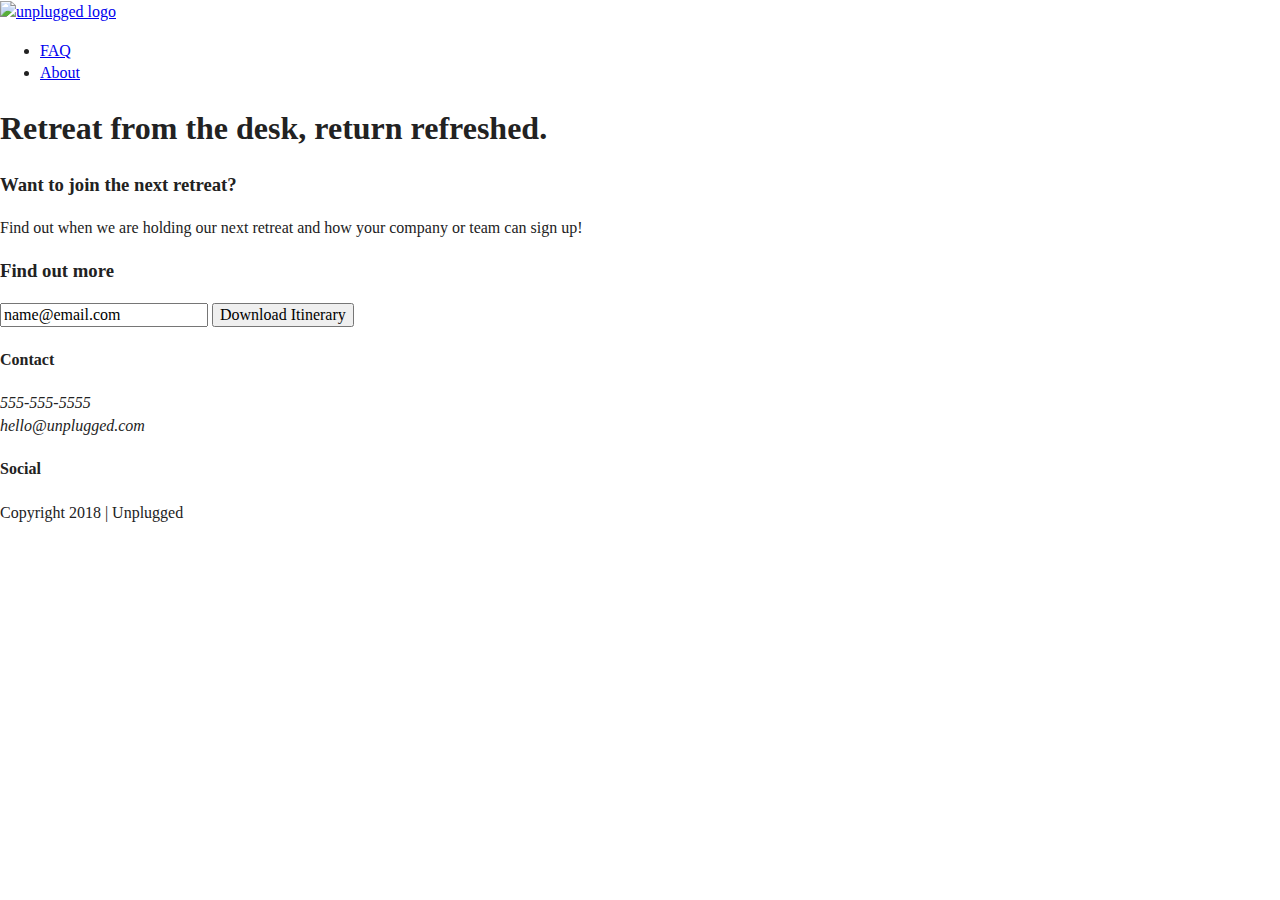
==== index.html @ 1da02d4a "Added html for header, footer, and main content areas" ====
<!doctype html>
<html class="no-js" lang="">

<head>
  <meta charset="utf-8">
  <title>Unplugged Retreat</title>
  <meta name="description" content="">
  <meta name="viewport" content="width=device-width, initial-scale=1">

  <meta property="og:title" content="">
  <meta property="og:type" content="">
  <meta property="og:url" content="">
  <meta property="og:image" content="">

  <link rel="manifest" href="site.webmanifest">
  <link rel="apple-touch-icon" href="icon.png">
  <!-- Place favicon.ico in the root directory -->

  <link rel="stylesheet" href="css/normalize.css">
  <link rel="stylesheet" href="css/main.css">

  <meta name="theme-color" content="#fafafa">
</head>

<body>

  <header>
    <div class="content-wrapper">
      <a href="#"><img src="assets/unpluggedlogo.png" alt="unplugged logo"></a>
      <div class="header-divider"></div>
      <nav>
        <ul>
          <li><a href="faq/index.html" target="_blank">FAQ</a></li>
          <li><a href="about/index.html" target="_blank">About</a></li>
        </ul>
      </nav>
    </div>
  </header>

  <main>

      <section class="hero-area">
        <div class="content-wrapper">
          <h1>Retreat from the desk, return refreshed.</h1>
        </div>
      </section>

      <aside>
        <div class="content-wrapper">
          <div class="form-description">
            <h3>Want to join the next retreat?</h3>
            <p>Find out when we are holding our next retreat and how your company or team can sign up!
            </p>
          </div>
          <div class="form">
            <h3>Find out more</h3>
            <input type="text" name="name" value="name@email.com">
            <input type="button" value="Download Itinerary">
          </div>
        </div> <!-- aside content wrapper ends -->
      </aside>

  </main>

  <footer>
    <div class="content-wrapper">
      <div class="footer-content">
        <div class"contact">
          <h4>Contact</h4>
          <address>
            <p>
              555-555-5555<br>
              hello@unplugged.com
            </p>
          </address>
        </div>
        <div class="social">
          <h4>Social</h4>
          <div class="social-icons">
            <p><a href="https://www.facebook.com/yoursite" target="_blank"></a></p>
            <p><a href="https://www.twitter.com/yoursite" target="_blank"></a></p>
            <p><a href="https://www.instagram/yoursite" target="_blank"></a></p>
          </div>
        </div>
      </div> <!-- footer content ends -->
    </div> <!-- footer content-wrapper ends -->

    <div class="copyright">
      <p>Copyright 2018 | Unplugged</p>
    </div>
  </footer>

  <script src="js/vendor/modernizr-3.11.2.min.js"></script>
  <script src="js/plugins.js"></script>
  <script src="js/main.js"></script>

  <!-- Google Analytics: change UA-XXXXX-Y to be your site's ID. -->
  <script>
    window.ga = function () { ga.q.push(arguments) }; ga.q = []; ga.l = +new Date;
    ga('create', 'UA-XXXXX-Y', 'auto'); ga('set', 'anonymizeIp', true); ga('set', 'transport', 'beacon'); ga('send', 'pageview')
  </script>
  <script src="https://www.google-analytics.com/analytics.js" async></script>
</body>

</html>
---- css/main.css ----
/*! HTML5 Boilerplate v8.0.0 | MIT License | https://html5boilerplate.com/ */

/* main.css 2.1.0 | MIT License | https://github.com/h5bp/main.css#readme */
/*
 * What follows is the result of much research on cross-browser styling.
 * Credit left inline and big thanks to Nicolas Gallagher, Jonathan Neal,
 * Kroc Camen, and the H5BP dev community and team.
 */

/* ==========================================================================
   Base styles: opinionated defaults
   ========================================================================== */

html {
  color: #222;
  font-size: 1em;
  line-height: 1.4;
}

/*
 * Remove text-shadow in selection highlight:
 * https://twitter.com/miketaylr/status/12228805301
 *
 * Vendor-prefixed and regular ::selection selectors cannot be combined:
 * https://stackoverflow.com/a/16982510/7133471
 *
 * Customize the background color to match your design.
 */

::-moz-selection {
  background: #b3d4fc;
  text-shadow: none;
}

::selection {
  background: #b3d4fc;
  text-shadow: none;
}

/*
 * A better looking default horizontal rule
 */

hr {
  display: block;
  height: 1px;
  border: 0;
  border-top: 1px solid #ccc;
  margin: 1em 0;
  padding: 0;
}

/*
 * Remove the gap between audio, canvas, iframes,
 * images, videos and the bottom of their containers:
 * https://github.com/h5bp/html5-boilerplate/issues/440
 */

audio,
canvas,
iframe,
img,
svg,
video {
  vertical-align: middle;
}

/*
 * Remove default fieldset styles.
 */

fieldset {
  border: 0;
  margin: 0;
  padding: 0;
}

/*
 * Allow only vertical resizing of textareas.
 */

textarea {
  resize: vertical;
}

/* ==========================================================================
   Author's custom styles
   ========================================================================== */

/* ==========================================================================
   Helper classes
   ========================================================================== */

/*
 * Hide visually and from screen readers
 */

.hidden,
[hidden] {
  display: none !important;
}

/*
 * Hide only visually, but have it available for screen readers:
 * https://snook.ca/archives/html_and_css/hiding-content-for-accessibility
 *
 * 1. For long content, line feeds are not interpreted as spaces and small width
 *    causes content to wrap 1 word per line:
 *    https://medium.com/@jessebeach/beware-smushed-off-screen-accessible-text-5952a4c2cbfe
 */

.sr-only {
  border: 0;
  clip: rect(0, 0, 0, 0);
  height: 1px;
  margin: -1px;
  overflow: hidden;
  padding: 0;
  position: absolute;
  white-space: nowrap;
  width: 1px;
  /* 1 */
}

/*
 * Extends the .sr-only class to allow the element
 * to be focusable when navigated to via the keyboard:
 * https://www.drupal.org/node/897638
 */

.sr-only.focusable:active,
.sr-only.focusable:focus {
  clip: auto;
  height: auto;
  margin: 0;
  overflow: visible;
  position: static;
  white-space: inherit;
  width: auto;
}

/*
 * Hide visually and from screen readers, but maintain layout
 */

.invisible {
  visibility: hidden;
}

/*
 * Clearfix: contain floats
 *
 * For modern browsers
 * 1. The space content is one way to avoid an Opera bug when the
 *    `contenteditable` attribute is included anywhere else in the document.
 *    Otherwise it causes space to appear at the top and bottom of elements
 *    that receive the `clearfix` class.
 * 2. The use of `table` rather than `block` is only necessary if using
 *    `:before` to contain the top-margins of child elements.
 */

.clearfix::before,
.clearfix::after {
  content: " ";
  display: table;
}

.clearfix::after {
  clear: both;
}

/* ==========================================================================
   EXAMPLE Media Queries for Responsive Design.
   These examples override the primary ('mobile first') styles.
   Modify as content requires.
   ========================================================================== */

@media only screen and (min-width: 35em) {
  /* Style adjustments for viewports that meet the condition */
}

@media print,
  (-webkit-min-device-pixel-ratio: 1.25),
  (min-resolution: 1.25dppx),
  (min-resolution: 120dpi) {
  /* Style adjustments for high resolution devices */
}

/* ==========================================================================
   Print styles.
   Inlined to avoid the additional HTTP request:
   https://www.phpied.com/delay-loading-your-print-css/
   ========================================================================== */

@media print {
  *,
  *::before,
  *::after {
    background: #fff !important;
    color: #000 !important;
    /* Black prints faster */
    box-shadow: none !important;
    text-shadow: none !important;
  }

  a,
  a:visited {
    text-decoration: underline;
  }

  a[href]::after {
    content: " (" attr(href) ")";
  }

  abbr[title]::after {
    content: " (" attr(title) ")";
  }

  /*
   * Don't show links that are fragment identifiers,
   * or use the `javascript:` pseudo protocol
   */
  a[href^="#"]::after,
  a[href^="javascript:"]::after {
    content: "";
  }

  pre {
    white-space: pre-wrap !important;
  }

  pre,
  blockquote {
    border: 1px solid #999;
    page-break-inside: avoid;
  }

  /*
   * Printing Tables:
   * https://web.archive.org/web/20180815150934/http://css-discuss.incutio.com/wiki/Printing_Tables
   */
  thead {
    display: table-header-group;
  }

  tr,
  img {
    page-break-inside: avoid;
  }

  p,
  h2,
  h3 {
    orphans: 3;
    widows: 3;
  }

  h2,
  h3 {
    page-break-after: avoid;
  }
}
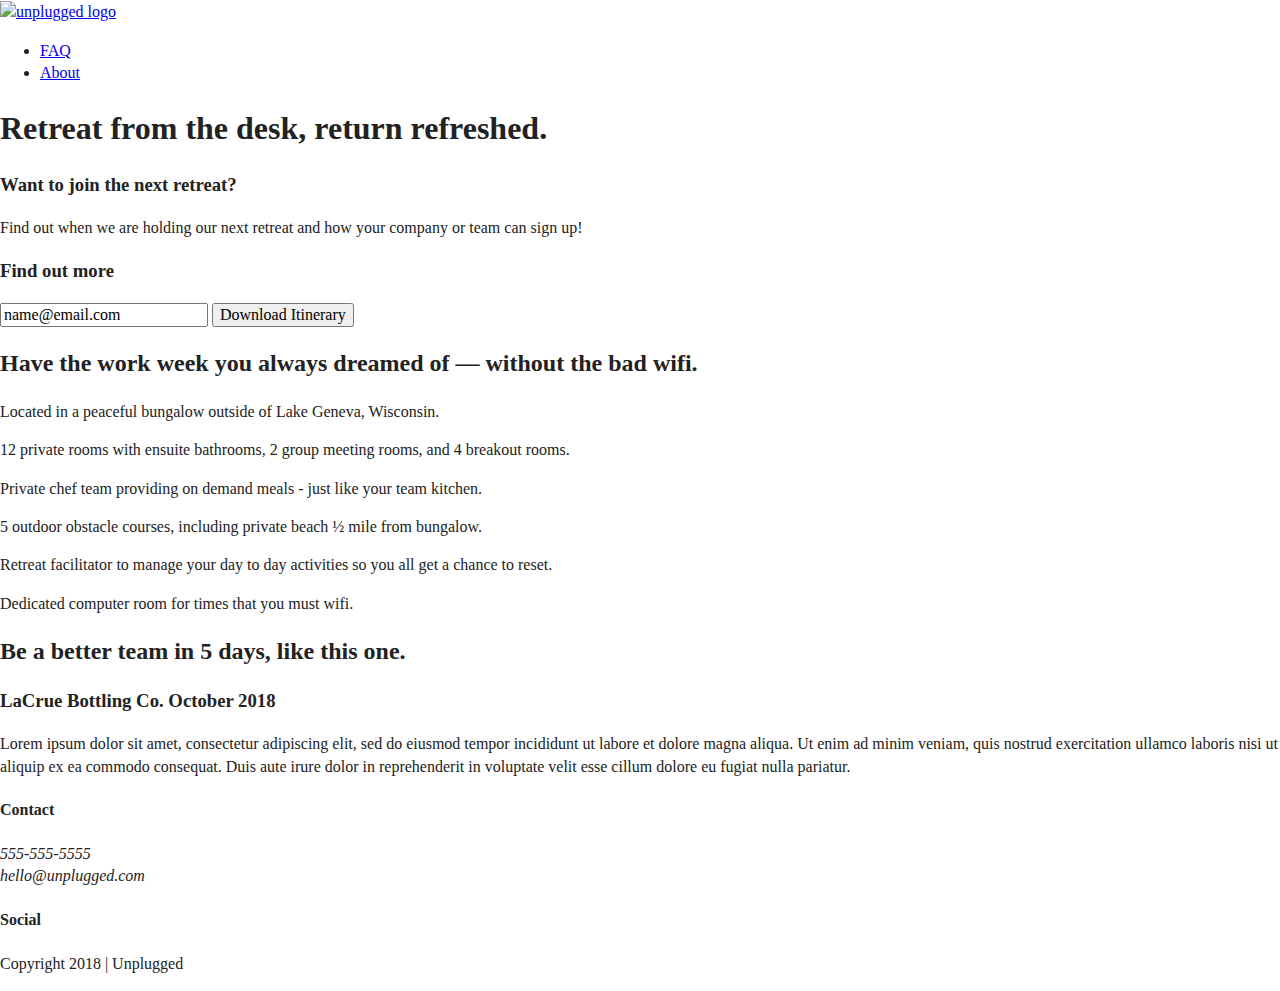
==== commit cc5097cd: "Added features and icons section, and reviews section" ====
--- a/index.html
+++ b/index.html
@@ -1,3 +1,4 @@
+<!-- HOMEPAGE -->
 <!doctype html>
 <html class="no-js" lang="">
 
@@ -60,6 +61,59 @@
         </div> <!-- aside content wrapper ends -->
       </aside>
 
+      <section class="features">
+        <div class="content-wrapper">
+          <h2>Have the work week you always dreamed of — without the bad wifi.</h2>
+          <div class"features-items">
+            <article>
+              <p class="campground-icon"></p>
+              <p class="campground-item-description">Located in a peaceful bungalow outside of Lake Geneva, Wisconsin. </p>
+            </article>
+
+            <article>
+              <p class="bed-icon"></p>
+              <p class="bed-item-description">12 private rooms with ensuite bathrooms, 2 group meeting rooms, and 4 breakout rooms.</p>
+            </article>
+
+            <article>
+              <p class="utensils-icon"></p>
+              <p class="utensils-item-description">Private chef team providing on demand meals - just like your team kitchen.</p>
+            </article>
+
+            <article>
+              <p class="shoe-prints-icon"></p>
+              <p class="shoe-prints-item-description">5 outdoor obstacle courses, including private beach ½ mile from bungalow.</p>
+            </article>
+
+            <article>
+              <p class="smile-icon"></p>
+              <p class="smile-item-description">Retreat facilitator to manage your day to day activities so you all get a chance to reset.</p>
+            </article>
+
+            <article>
+              <p class="wifi-icon"></p>
+              <p class="wifi-item-description">Dedicated computer room for times that you must wifi.</p>
+            </article>
+          </div>
+        </div>
+      </section>
+
+      <section class="reviews">
+        <div class="content-wrapper">
+          <h2>Be a better team in 5 days, like this one.</h2>
+          <article>
+            <div>
+              <h3>LaCrue Bottling Co. October 2018</h3>
+              <p>
+              Lorem ipsum dolor sit amet, consectetur adipiscing elit, sed do eiusmod tempor incididunt ut labore et
+              dolore magna aliqua. Ut enim ad minim veniam, quis nostrud exercitation ullamco laboris nisi ut aliquip
+              ex ea commodo consequat. Duis aute irure dolor in reprehenderit in voluptate velit esse cillum dolore eu
+              fugiat nulla pariatur.
+              </p>
+            </div>
+          </article>
+        </div>
+      </section>
   </main>
 
   <footer>
@@ -69,7 +123,8 @@
           <h4>Contact</h4>
           <address>
             <p>
-              555-555-5555<br>
+              555-555-5555
+              <br>
               hello@unplugged.com
             </p>
           </address>
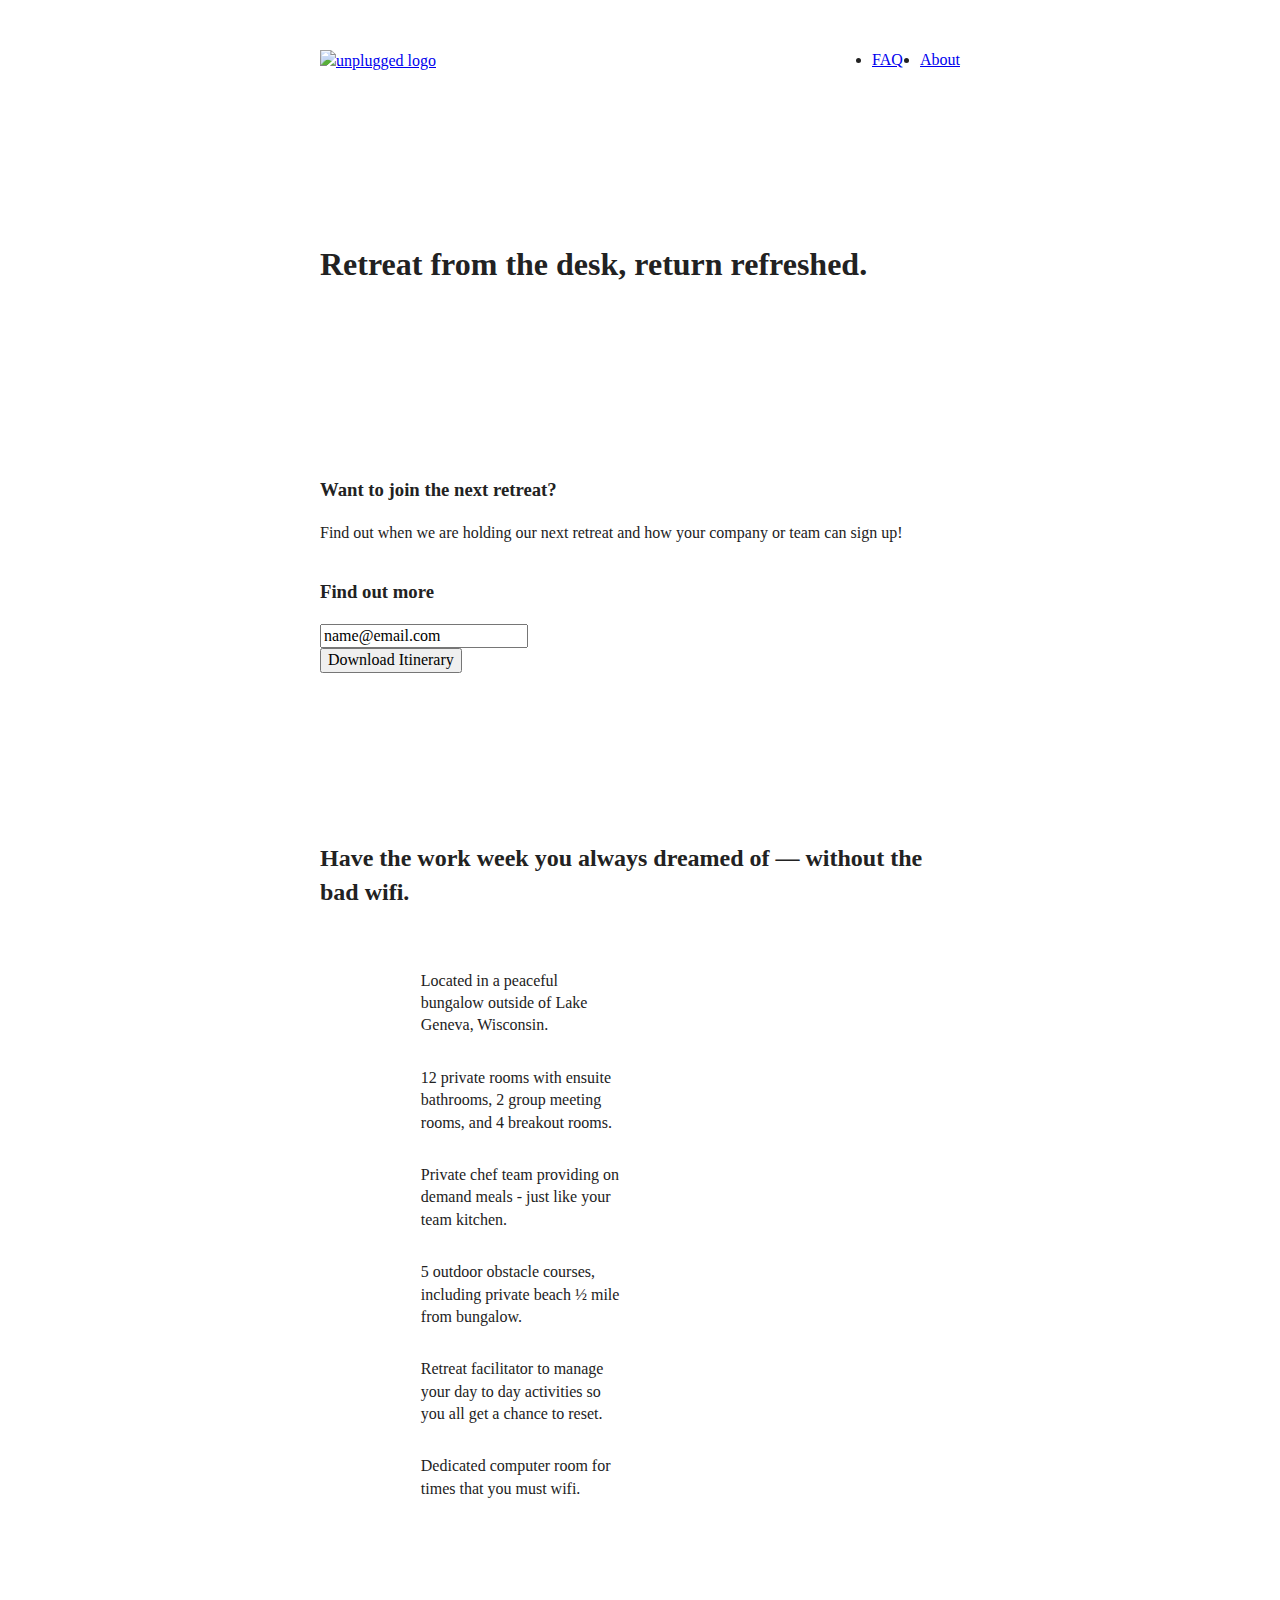
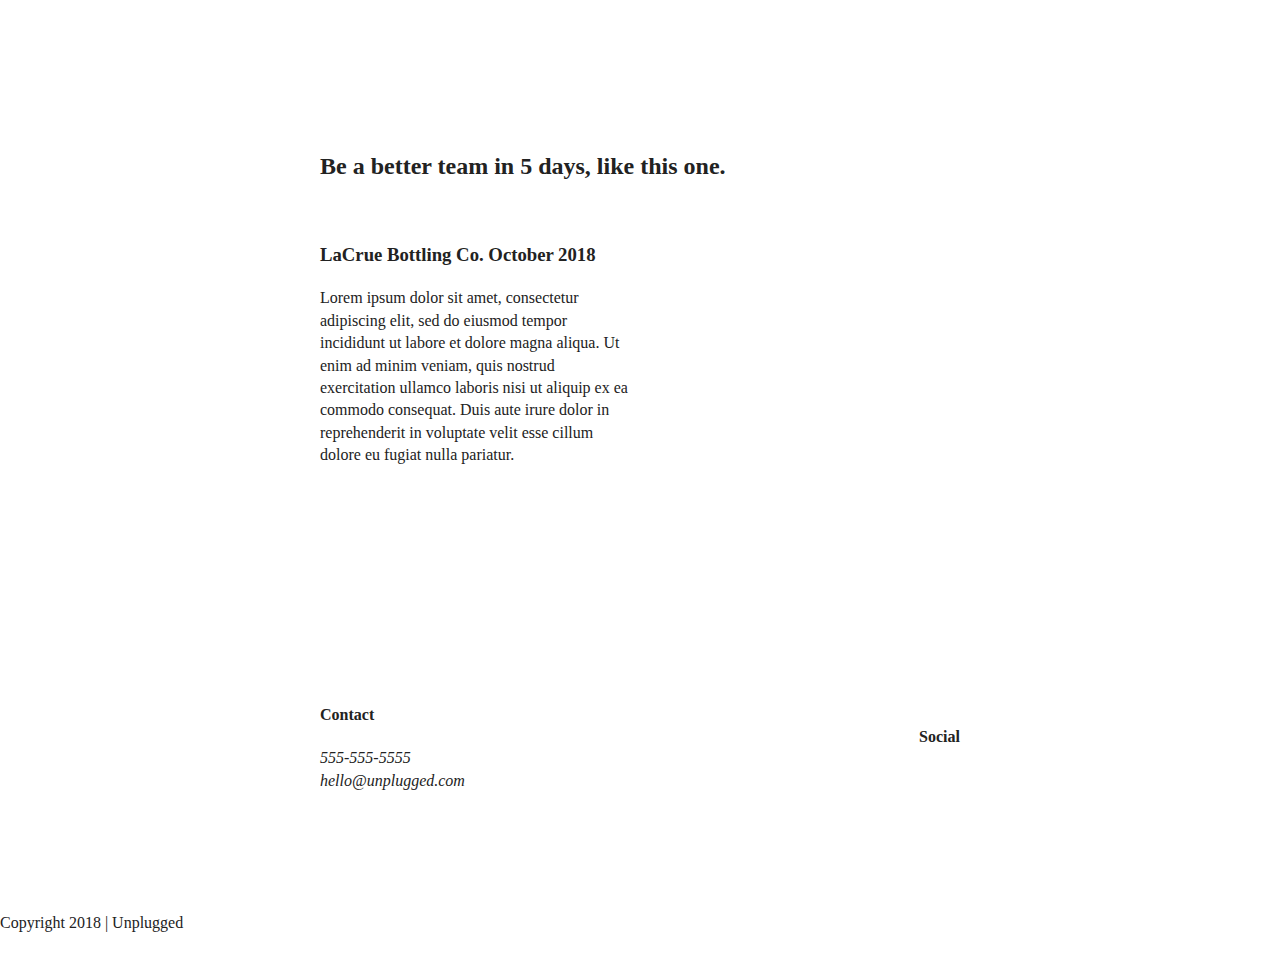
==== commit 6e26119f: "Changed features section article p to uniform class. Added breakpoint code for tablets" ====
--- a/index.html
+++ b/index.html
@@ -66,33 +66,33 @@
           <h2>Have the work week you always dreamed of — without the bad wifi.</h2>
           <div class"features-items">
             <article>
-              <p class="campground-icon"></p>
-              <p class="campground-item-description">Located in a peaceful bungalow outside of Lake Geneva, Wisconsin. </p>
+              <p class="fontawesome-icon"></p>
+              <p class="features-item-description">Located in a peaceful bungalow outside of Lake Geneva, Wisconsin. </p>
             </article>
 
             <article>
-              <p class="bed-icon"></p>
-              <p class="bed-item-description">12 private rooms with ensuite bathrooms, 2 group meeting rooms, and 4 breakout rooms.</p>
+              <p class="fontawesome-icon"></p>
+              <p class="features-item-description">12 private rooms with ensuite bathrooms, 2 group meeting rooms, and 4 breakout rooms.</p>
             </article>
 
             <article>
-              <p class="utensils-icon"></p>
-              <p class="utensils-item-description">Private chef team providing on demand meals - just like your team kitchen.</p>
+              <p class="fontawesome-icon"></p>
+              <p class="features-item-description">Private chef team providing on demand meals - just like your team kitchen.</p>
             </article>
 
             <article>
-              <p class="shoe-prints-icon"></p>
-              <p class="shoe-prints-item-description">5 outdoor obstacle courses, including private beach ½ mile from bungalow.</p>
+              <p class="fontawesome-icon"></p>
+              <p class="features-item-description">5 outdoor obstacle courses, including private beach ½ mile from bungalow.</p>
             </article>
 
             <article>
-              <p class="smile-icon"></p>
-              <p class="smile-item-description">Retreat facilitator to manage your day to day activities so you all get a chance to reset.</p>
+              <p class="fontawesome-icon"></p>
+              <p class="features-item-description">Retreat facilitator to manage your day to day activities so you all get a chance to reset.</p>
             </article>
 
             <article>
-              <p class="wifi-icon"></p>
-              <p class="wifi-item-description">Dedicated computer room for times that you must wifi.</p>
+              <p class="fontawesome-icon"></p>
+              <p class="features-item-description">Dedicated computer room for times that you must wifi.</p>
             </article>
           </div>
         </div>
--- a/css/main.css
+++ b/css/main.css
@@ -86,6 +86,185 @@
 /* ==========================================================================
    Author's custom styles
    ========================================================================== */
+
+.content-wrapper {
+  width: 90%;
+  margin: 50px 0;
+}
+
+/*---------- BASE HEADER - FOOTER STYLES ----------*/
+
+header,
+footer {
+  display: flex;
+  justify-content: center;
+  align-items: center;
+  flex-flow: row wrap;
+}
+
+header {
+  padding: 15px 0;
+}
+
+header .content-wrapper {
+  display: flex;
+  justify-content: center;
+  align-items: center;
+  flex-flow: row wrap;
+  margin: 0;
+}
+
+header nav {
+  display: flex;
+  justify-content: space-around;
+  align-items: center;
+  flex-flow: row wrap;
+  width: 60%;
+}
+
+header nav ul {
+  display: flex;
+  justify-content: space-around;
+  width: 100%;
+}
+
+footer {
+  flex-direction: column;
+}
+
+footer p {
+  margin: 0;
+}
+
+footer .content-wrapper {
+  width: 55%;
+  margin: 50px 0;
+}
+
+footer .contact {
+  margin-bottom: 50px;
+}
+
+footer .social-icons {
+  display: flex;
+  justify-content: space-around;
+  align-items: center;
+}
+
+footer .social-icons p {
+  display: flex;
+  justify-content: center;
+  align-items: center;
+}
+
+footer .copyright {
+  margin: 20px 0;
+}
+
+/*---------- MOBILE STYLES - HOMEPAGE ----------*/
+
+/* Hero Area */
+.hero-area {
+  display: flex;
+  justify-content: center;
+  flex-flow: row wrap;
+}
+
+/* Aside */
+aside {
+  display: flex;
+  justify-content: center;
+  align-items: center;
+  flex-flow: row wrap;
+}
+
+/* Features */
+.features {
+  display: flex;
+  justify-content: center;
+  flex-flow: row wrap;
+}
+
+.features h2 {
+  margin-bottom: 60px;
+}
+
+.features article {
+  width: 63%;
+  margin: 30px 0;
+}
+
+.features .feature-items {
+  display: flex;
+  justify-content: center;
+  align-items: center;
+  flex-flow: row wrap;
+}
+
+.features p {
+  margin: 0;
+}
+
+/* Reviews */
+.reviews {
+  display: flex;
+  justify-content: center;
+  flex-flow: row wrap;
+}
+
+.reviews h2 {
+  margin-bottom: 40px;
+}
+
+.reviews h3 {
+  width: 55%
+  margin: 20px 0;
+}
+
+/*---------- MOBILE STYLES - ABOUT PAGE ----------*/
+
+.mission {
+  display: flex;
+  justify-content: center;
+  align-items: center;
+  flex-flow: row wrap;
+}
+
+.contact-section {
+  display: flex;
+  justify-content: center;
+  align-items: center;
+  flex-flow: row wrap;
+}
+
+.contact-content p {
+  margin: 0;
+}
+
+/*---------- MOBILE STYLES - FAQ PAGE ----------*/
+
+.faq {
+  display: flex;
+  justify-content: center;
+  align-items: center;
+  flex-flow: row wrap;
+}
+
+.faq .content-wrapper {
+  margin: 50px 0 0 0;
+  display: flex;
+  justify-content: center;
+  align-items: center;
+  flex-flow: row wrap;
+}
+
+.faq h2 {
+  margin-bottom: 40px;
+}
+
+.faq-content {
+  margin-bottom: 50px;
+}
 
 /* ==========================================================================
    Helper classes
@@ -175,15 +354,141 @@
    Modify as content requires.
    ========================================================================== */
 
-@media only screen and (min-width: 35em) {
-  /* Style adjustments for viewports that meet the condition */
-}
-
-@media print,
-  (-webkit-min-device-pixel-ratio: 1.25),
-  (min-resolution: 1.25dppx),
-  (min-resolution: 120dpi) {
-  /* Style adjustments for high resolution devices */
+@media only screen and (min-width: 768px) {
+  /*Tablet styles here*/
+
+  /* General Styles */
+  .content-wrapper {
+    max-width: 640px;
+    margin: 100px 0;
+  }
+
+  /* Header */
+  header {
+    justify-content: space-around;
+    padding: 33px 0;
+  }
+
+  header .content-wrapper {
+    width: 100%;
+    justify-content: space-between;
+  }
+
+  header nav {
+    width: 20%;
+  }
+
+  header nav ul {
+    justify-content: space-between;
+  }
+
+  .header-divider {
+    display: none;
+  }
+
+  /* Hero Area */
+
+  /* Aside */
+  aside .content-wrapper {
+    margin: 50px 0;
+    display: flex;
+    justify-content: space-between;
+    flex-flow: row wrap;
+  }
+
+  aside .content-wrapper .form-desctription,
+  aside .content-wrapper .form {
+    width: 40%;
+    margin: 0;
+  }
+
+  /* Features */
+  .features article {
+    display: flex;
+    justify-content: center;
+    align-items: center;
+    flex-flow: column wrap;
+    flex-basis: 50%;
+  }
+
+  .features .features-item-description {
+    width: 50%;
+  }
+
+  /* Reviews */
+  .reviews article {
+    display: flex;
+    justify-content: space-between;
+  }
+
+  .reviews article div {
+    width: 49%;
+  }
+
+  /* Footer */
+  footer .content-wrapper{
+    width: 65%;
+    margin: 100px 0;
+  }
+
+  .footer-content {
+    display: flex;
+    justify-content: space-between;
+    align-items: center;
+  }
+
+  footer .contact {
+    margin-bottom: 0;
+  }
+
+  footer .copyright {
+    width: 100%;
+  }
+
+  /*====================================================
+  About Page
+  ====================================================*/
+
+  .mission-content {
+    display: flex;
+    justify-content: space-between;
+    align-items: center;
+    padding-top: 20px;
+  }
+
+  .mission-content p {
+    width: 45%;
+  }
+
+  .contact-section .content-wrapper h2 {
+    width: 80%;
+  }
+
+  .contact-content {
+    display: flex;
+    justify-content: space-between;
+    align-items: flex-start;
+  }
+
+  /*===================================================
+  FAQ Page
+  ===================================================*/
+
+  .faq .content-wrapper {
+    justify-content: space-between;
+  }
+
+  .faq-content {
+    flex-basis: 45%;
+  }
+
+  .faq h2 {
+    width: 100%;
+  }
+}
+
+@media only screen and (min-width: 1200px) {
+  /*Desktop styles here*/
 }
 
 /* ==========================================================================
@@ -260,4 +565,3 @@
     page-break-after: avoid;
   }
 }
-
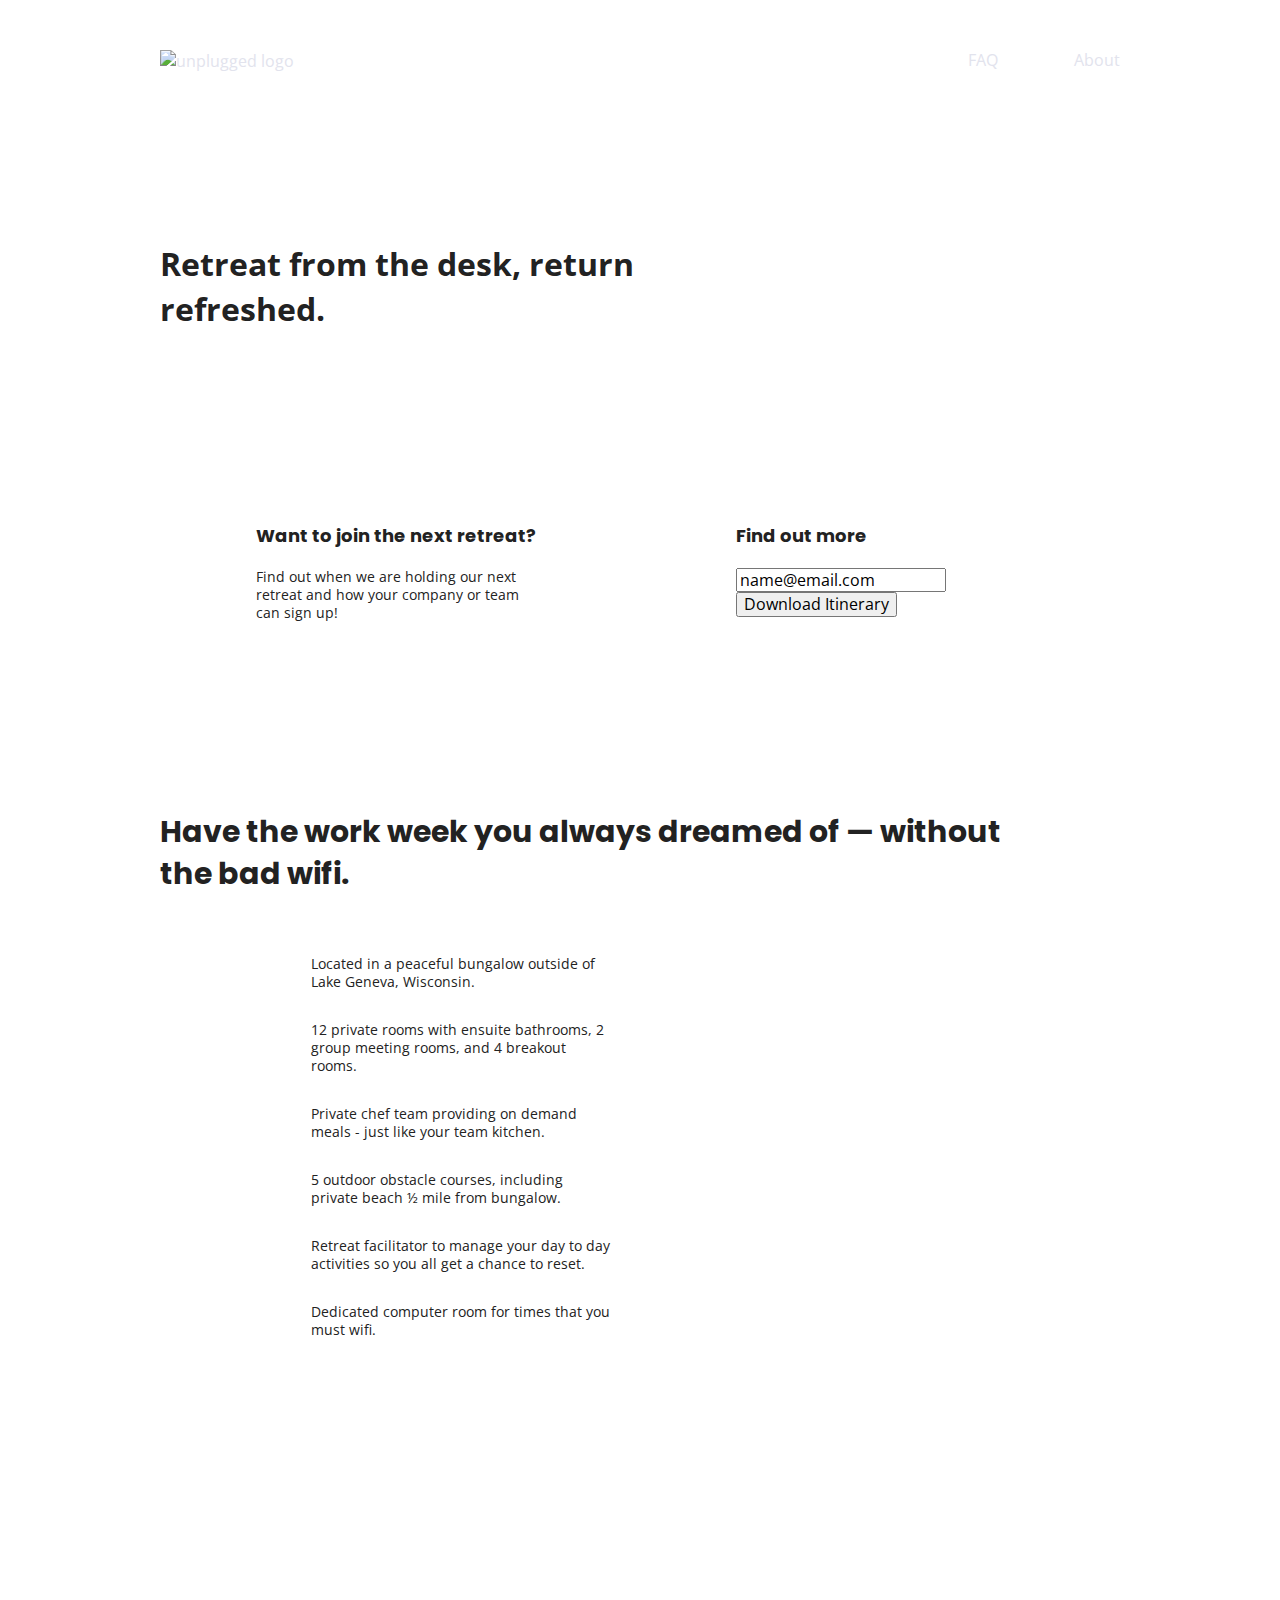
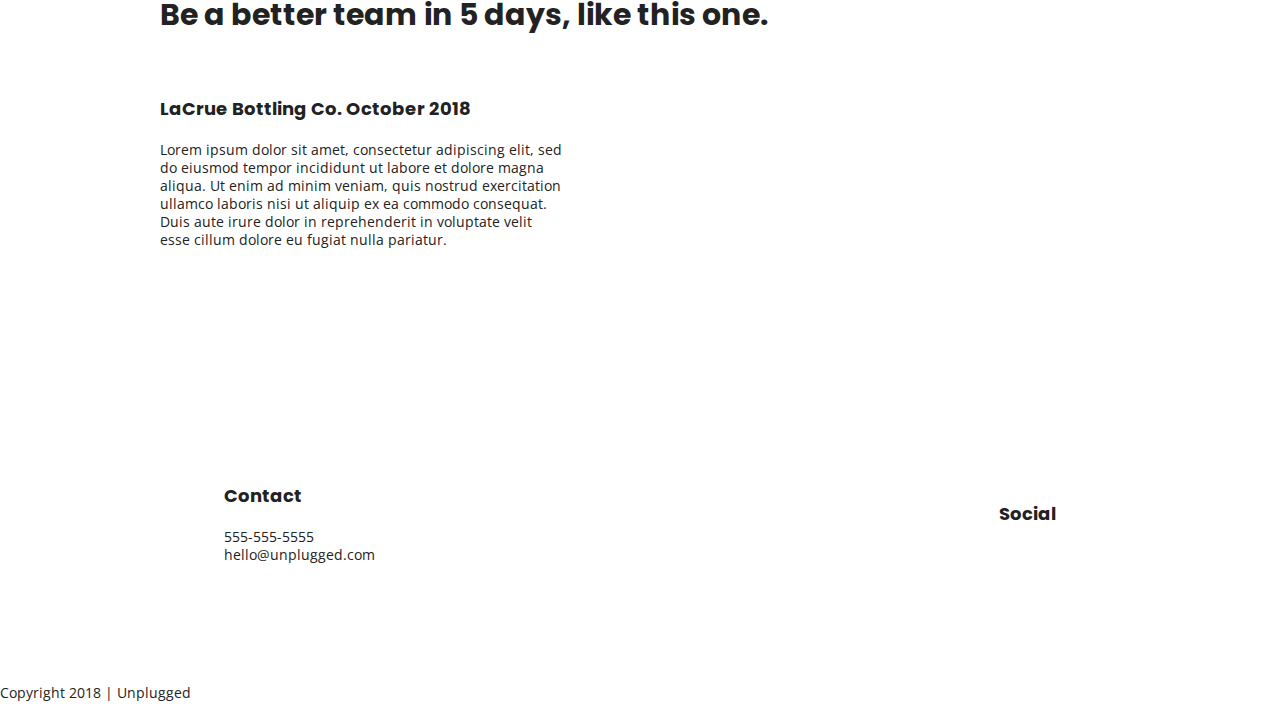
==== commit baec7130: "Added text styles" ====
--- a/index.html
+++ b/index.html
@@ -19,6 +19,9 @@
 
   <link rel="stylesheet" href="css/normalize.css">
   <link rel="stylesheet" href="css/main.css">
+
+<!-- Google Fonts -->
+<link href="https://fonts.googleapis.com/css?family=Open+Sans:400,700|Poppins:500,700" rel="stylesheet">
 
   <meta name="theme-color" content="#fafafa">
 </head>
--- a/css/main.css
+++ b/css/main.css
@@ -86,6 +86,57 @@
 /* ==========================================================================
    Author's custom styles
    ========================================================================== */
+
+/*General Styles*/
+
+html {
+  font-size: 16px;
+}
+
+body {
+  font-family: 'Open Sans', sans-serif;
+  font-size: 1em;
+  text-align: left;
+}
+
+ul,
+ol {
+  list-style-type: none;
+}
+
+a {
+  color: #e2e3ed;
+  text-decoration: none;
+}
+
+h2 {
+  font-family: 'Poppins', sans-serif;
+  font-size: 1.875em;
+}
+
+h3,
+h4 {
+  font-family: 'Poppins', sans-serif;
+  font-size: 1.125em;
+  margin: 20px 0;
+}
+
+p {
+  font-size: .875em;
+  line-height: 1.285;
+}
+
+img {
+
+}
+
+figure {
+
+}
+
+address {
+  font-style: normal;
+}
 
 .content-wrapper {
   width: 90%;
@@ -489,6 +540,56 @@
 
 @media only screen and (min-width: 1200px) {
   /*Desktop styles here*/
+
+  .content-wrapper {
+    max-width: 960px;
+  }
+
+  /*Hero*/
+  .hero-area h1 {
+    width: 60%;
+  }
+
+  /*Aside*/
+  aside .content-wrapper {
+    justify-content: space-around;
+  }
+
+  aside .content-wrapper .form-description,
+  aside .content-wrapper .form {
+    width: 30%;
+  }
+
+  /*Features*/
+  .features h2 {
+    width: 90%;
+  }
+
+  .features article {
+    flex-basis: 33%;
+  }
+
+  /*Reviews*/
+  .reviews article div {
+    width: 42%;
+  }
+
+  /*=========================================
+  About Page
+  ==========================================*/
+
+  .mission h2,
+  .contact-section .content-wrapper h2 {
+    width: 95%;
+  }
+
+  /*==========================================
+  FAQ Page
+  ==========================================*/
+
+  .faq h2 {
+    width: 100%;
+  }
 }
 
 /* ==========================================================================
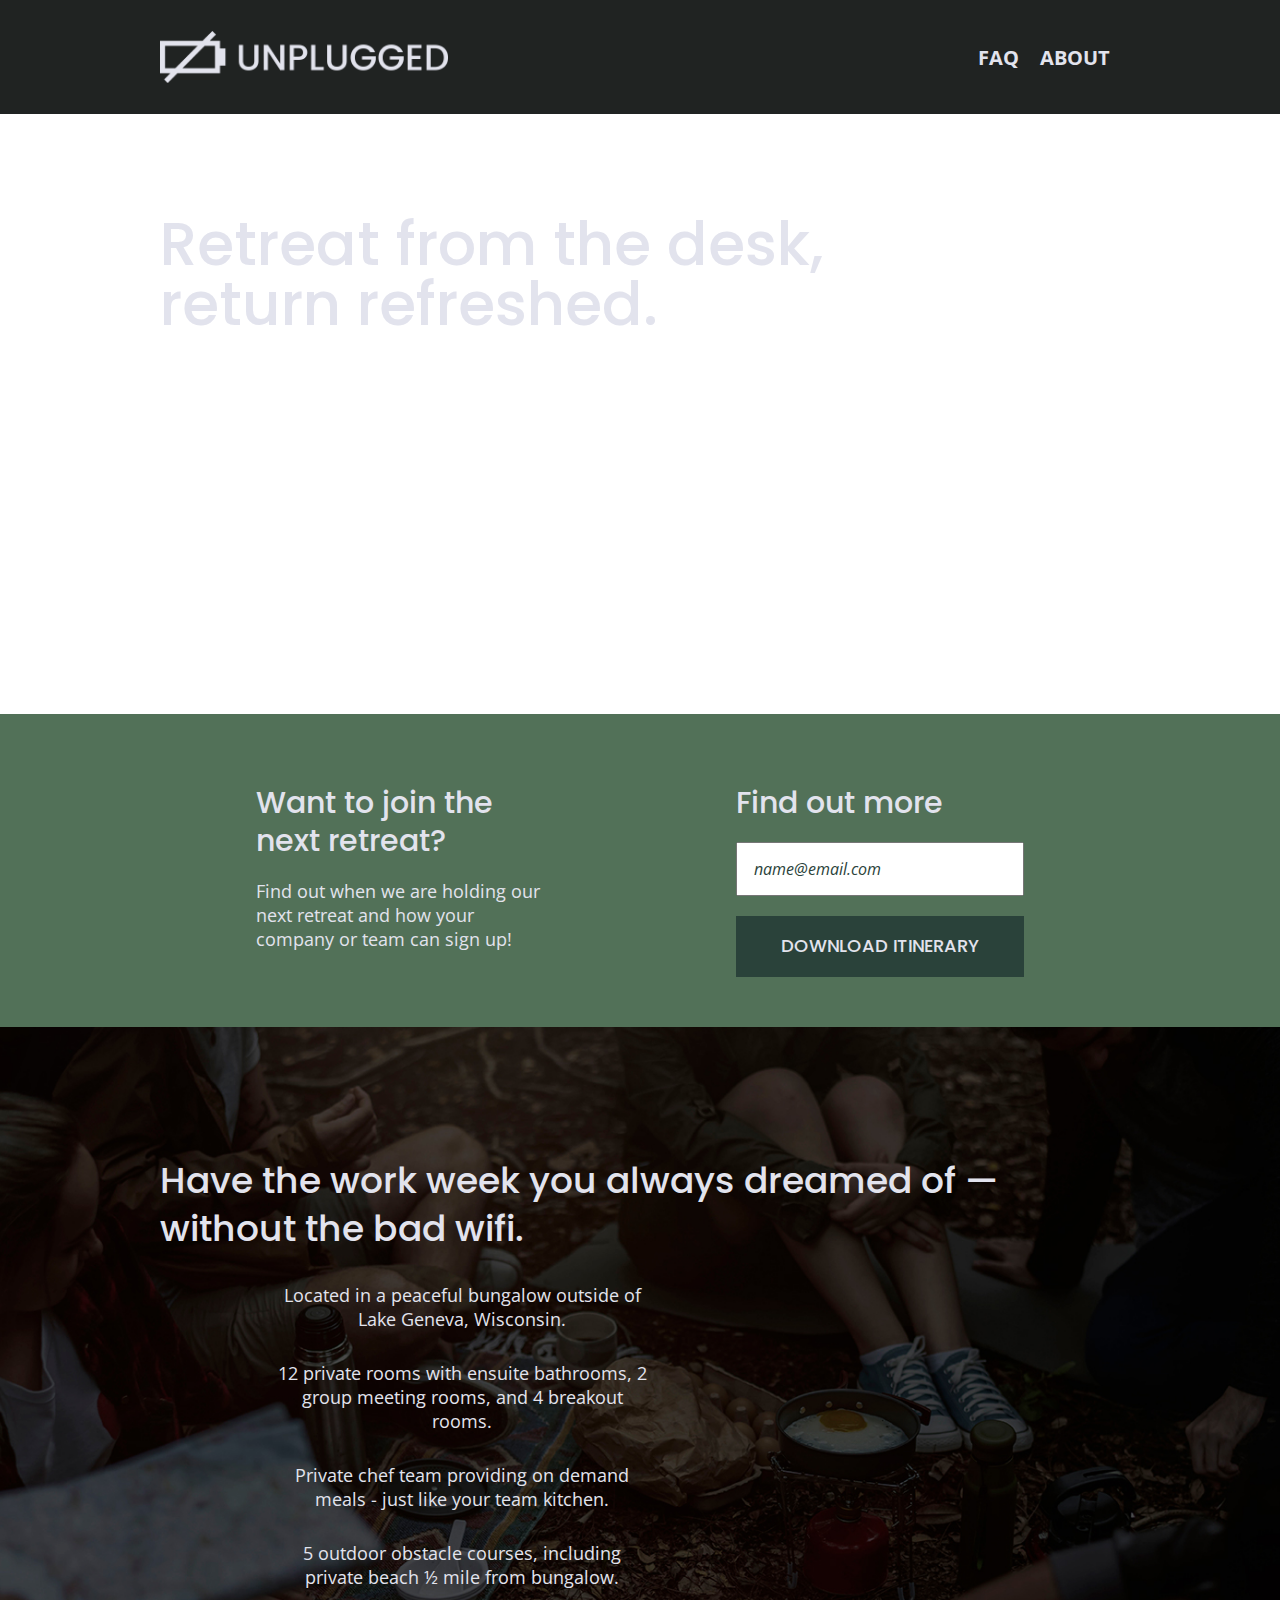
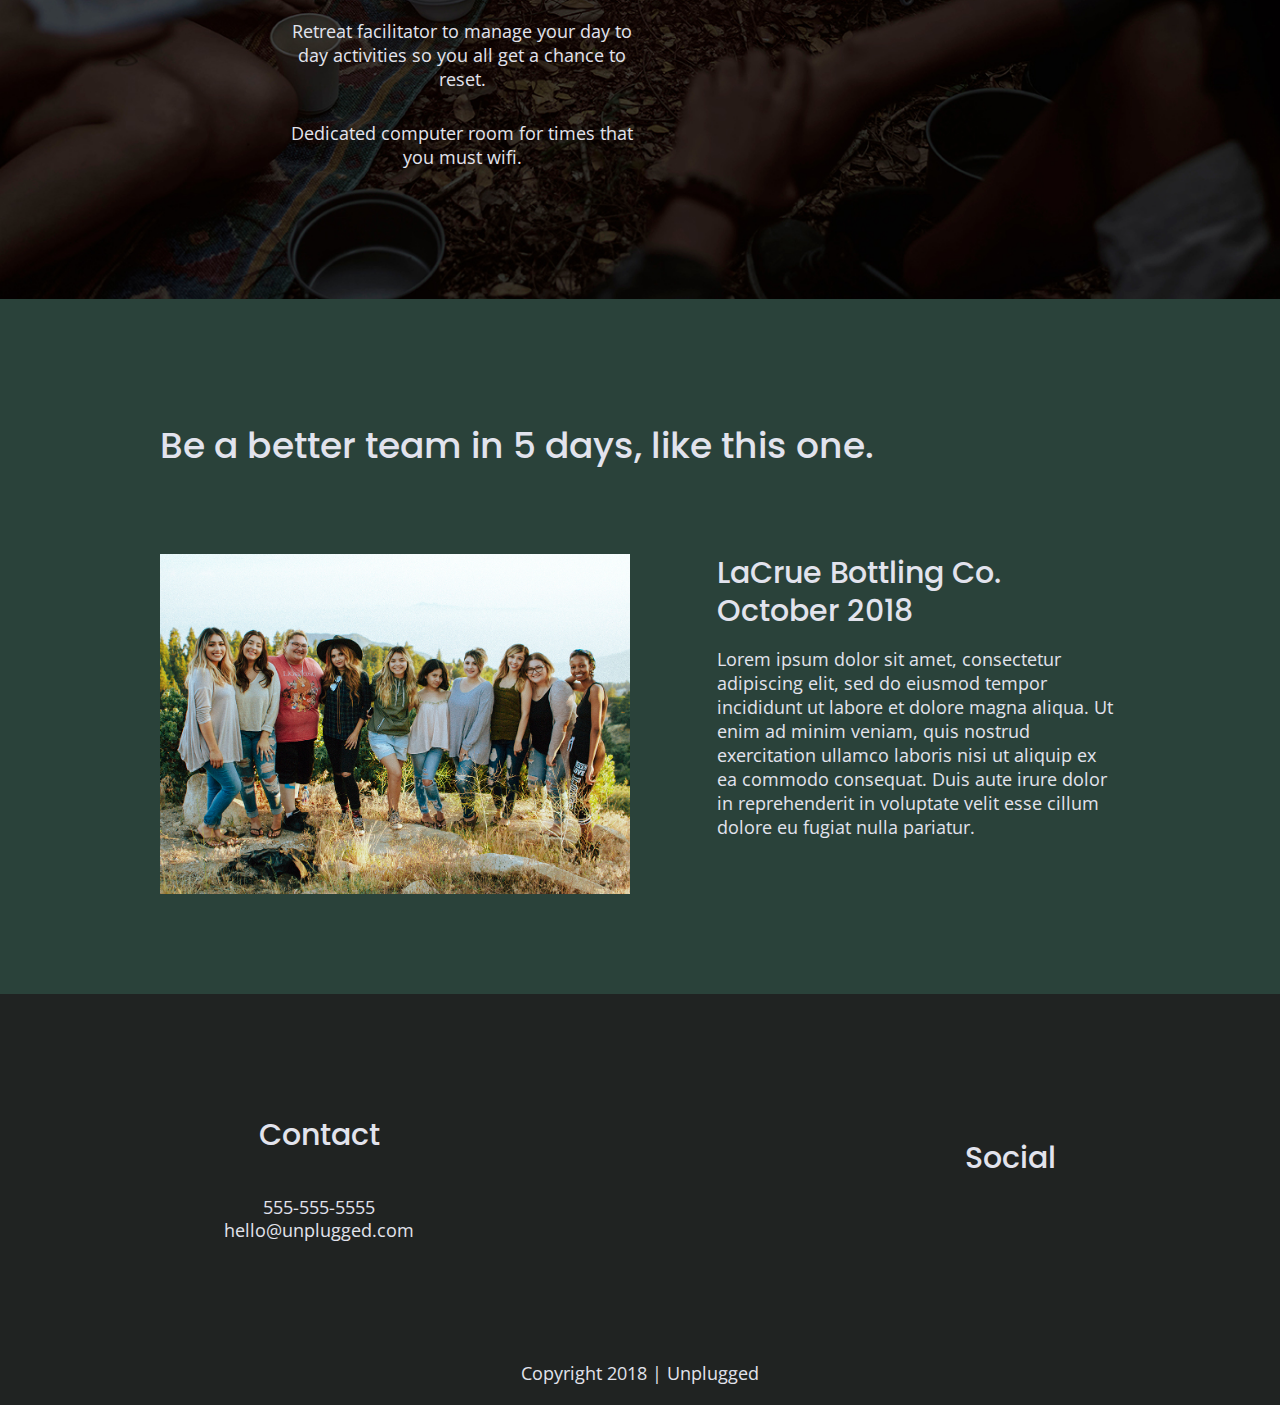
==== commit 17a21068: "Added code and images to make images responsive" ====
--- a/index.html
+++ b/index.html
@@ -20,8 +20,8 @@
   <link rel="stylesheet" href="css/normalize.css">
   <link rel="stylesheet" href="css/main.css">
 
-<!-- Google Fonts -->
-<link href="https://fonts.googleapis.com/css?family=Open+Sans:400,700|Poppins:500,700" rel="stylesheet">
+  <!-- Google Fonts -->
+  <link href="https://fonts.googleapis.com/css?family=Open+Sans:400,700|Poppins:500,700" rel="stylesheet">
 
   <meta name="theme-color" content="#fafafa">
 </head>
@@ -30,7 +30,11 @@
 
   <header>
     <div class="content-wrapper">
-      <a href="#"><img src="assets/unpluggedlogo.png" alt="unplugged logo"></a>
+      <figure>
+        <a href="#">
+          <img src="img/unplugged-logo.png" alt="unplugged logo">
+        </a>
+      </figure>
       <div class="header-divider"></div>
       <nav>
         <ul>
@@ -105,6 +109,9 @@
         <div class="content-wrapper">
           <h2>Be a better team in 5 days, like this one.</h2>
           <article>
+            <figure>
+              <img src="img/unplugged-happy-team.jpg" alt="Group of happy team on retreat">
+            </figure>
             <div>
               <h3>LaCrue Bottling Co. October 2018</h3>
               <p>
--- a/css/main.css
+++ b/css/main.css
@@ -97,6 +97,7 @@
   font-family: 'Open Sans', sans-serif;
   font-size: 1em;
   text-align: left;
+  color: #e2e3ed;
 }
 
 ul,
@@ -112,12 +113,14 @@
 h2 {
   font-family: 'Poppins', sans-serif;
   font-size: 1.875em;
+  font-weight: 500;
 }
 
 h3,
 h4 {
   font-family: 'Poppins', sans-serif;
   font-size: 1.125em;
+  font-weight: 500;
   margin: 20px 0;
 }
 
@@ -127,11 +130,11 @@
 }
 
 img {
-
+  width: 100%;
 }
 
 figure {
-
+  margin: 0;
 }
 
 address {
@@ -151,6 +154,7 @@
   justify-content: center;
   align-items: center;
   flex-flow: row wrap;
+  background-color: #202322;
 }
 
 header {
@@ -165,12 +169,30 @@
   margin: 0;
 }
 
+header figure {
+  width: 60%;
+  display: flex;
+  justify-content: center;
+  align-items: center;
+  flex-flow: row wrap;
+}
+
+.header-divider {
+  background: #3a3a3a;
+  height: 1px;
+  width: 100%;
+  margin: 10px 0 20px 0;
+}
+
 header nav {
   display: flex;
   justify-content: space-around;
   align-items: center;
   flex-flow: row wrap;
   width: 60%;
+  font-size: 1.125em;
+  font-weight: 700;
+  text-transform: uppercase;
 }
 
 header nav ul {
@@ -179,8 +201,13 @@
   width: 100%;
 }
 
+header nav ul li {
+  font-size: 1.125em;
+}
+
 footer {
   flex-direction: column;
+  text-align: center;
 }
 
 footer p {
@@ -219,6 +246,16 @@
   display: flex;
   justify-content: center;
   flex-flow: row wrap;
+  background: url(../img/unplugged-retreat.jpg);
+  background-size: cover;
+  background-position: center;
+}
+
+.hero-area h1 {
+  font-size: 2.25em;
+  font-family: 'Poppins', Helvetica, Arial, sans-serif;
+  font-weight: 500;
+  line-height: 1.2;
 }
 
 /* Aside */
@@ -227,6 +264,33 @@
   justify-content: center;
   align-items: center;
   flex-flow: row wrap;
+  background-color: #527158;
+}
+
+aside .form{
+  margin-top: 30px;
+}
+
+input[type=text] {
+  box-sizing: border-box;
+  width: 100%;
+  color: #2a423a;
+  font-style: italic;
+  padding: 1em;
+}
+
+input[type=button] {
+  width: 100%;
+  padding: 20px 0;
+  margin-top: 20px;
+  background-color: #2a423a;
+  font-family: 'Poppins', Helvetica, Arial, sans-serif;
+  font-weight: 500;
+  font-size: 1.125em;
+  color: #e2e3ed;
+  border: none;
+  text-align: center;
+  text-transform: uppercase;
 }
 
 /* Features */
@@ -234,6 +298,9 @@
   display: flex;
   justify-content: center;
   flex-flow: row wrap;
+  background: url('../img/unplugged-retreat-features.jpg');
+  background-size: cover;
+  background-position: center;
 }
 
 .features h2 {
@@ -245,7 +312,7 @@
   margin: 30px 0;
 }
 
-.features .feature-items {
+.features .features-items {
   display: flex;
   justify-content: center;
   align-items: center;
@@ -254,6 +321,7 @@
 
 .features p {
   margin: 0;
+  text-align: center;
 }
 
 /* Reviews */
@@ -261,10 +329,12 @@
   display: flex;
   justify-content: center;
   flex-flow: row wrap;
+  background-color: #2a423a;
 }
 
 .reviews h2 {
   margin-bottom: 40px;
+  line-height: 1;
 }
 
 .reviews h3 {
@@ -279,6 +349,7 @@
   justify-content: center;
   align-items: center;
   flex-flow: row wrap;
+  background-color: #527158;
 }
 
 .contact-section {
@@ -286,6 +357,7 @@
   justify-content: center;
   align-items: center;
   flex-flow: row wrap;
+  background-color: #2a423a;
 }
 
 .contact-content p {
@@ -299,6 +371,7 @@
   justify-content: center;
   align-items: center;
   flex-flow: row wrap;
+  background-color: #527158;
 }
 
 .faq .content-wrapper {
@@ -311,10 +384,15 @@
 
 .faq h2 {
   margin-bottom: 40px;
+  line-height: 1;
 }
 
 .faq-content {
   margin-bottom: 50px;
+}
+
+.faq-content h4 {
+  line-height: 1.333;
 }
 
 /* ==========================================================================
@@ -414,6 +492,16 @@
     margin: 100px 0;
   }
 
+  h2 {
+    font-size: 2.25em;
+    line-height: 1.333;
+  }
+
+  h3 {
+    font-size: 1.5em;
+    line-height: 1.25;
+  }
+
   /* Header */
   header {
     justify-content: space-around;
@@ -425,6 +513,10 @@
     justify-content: space-between;
   }
 
+  header figure {
+    width: 30%;
+  }
+
   header nav {
     width: 20%;
   }
@@ -433,11 +525,24 @@
     justify-content: space-between;
   }
 
+  header nav ul li {
+    padding: 10px;
+  }
+
   .header-divider {
     display: none;
   }
 
   /* Hero Area */
+  .hero-area {
+    min-height: 600px;
+  }
+
+  .hero-area h1 {
+    font-size: 3em;
+    line-height: 1;
+    margin: 0;
+  }
 
   /* Aside */
   aside .content-wrapper {
@@ -454,6 +559,10 @@
   }
 
   /* Features */
+  .features h2 {
+    margin-bottom: 20px;
+  }
+
   .features article {
     display: flex;
     justify-content: center;
@@ -463,7 +572,7 @@
   }
 
   .features .features-item-description {
-    width: 50%;
+    width: 62%;
   }
 
   /* Reviews */
@@ -472,8 +581,18 @@
     justify-content: space-between;
   }
 
+  .reviews h2 {
+    width: 85%;
+  }
+
+  .reviews article figure,
   .reviews article div {
     width: 49%;
+  }
+
+  .reviews h3 {
+    width: 75%;
+    margin: 0;
   }
 
   /* Footer */
@@ -482,14 +601,24 @@
     margin: 100px 0;
   }
 
-  .footer-content {
+  footer .footer-content {
     display: flex;
     justify-content: space-between;
     align-items: center;
+    flex-direction: row;
   }
 
   footer .contact {
     margin-bottom: 0;
+  }
+
+  footer h4 {
+    font-size: 1.5em;
+    margin-bottom: 40px;
+  }
+
+  footer p {
+      line-height: 1.285;
   }
 
   footer .copyright {
@@ -521,6 +650,10 @@
     align-items: flex-start;
   }
 
+  .contact-content h4 {
+    font-size: 1.5em;
+  }
+
   /*===================================================
   FAQ Page
   ===================================================*/
@@ -536,18 +669,43 @@
   .faq h2 {
     width: 100%;
   }
+
+  .faq h4,
+  .faq p {
+      font-size: .875em;
+      line-height: 1.125;
+  }
 }
 
 @media only screen and (min-width: 1200px) {
   /*Desktop styles here*/
 
+  header {
+    padding: 15px 0;
+  }
+
   .content-wrapper {
     max-width: 960px;
   }
 
+  h2 {
+    font-size: 2.25em;
+  }
+
+  h3,
+  h4 {
+      font-size: 1.875em;
+  }
+
+  p {
+      font-size: 1.125em;
+      line-height: 1.333;
+  }
+
   /*Hero*/
   .hero-area h1 {
-    width: 60%;
+    font-size: 3.75em;
+    width: 80%;
   }
 
   /*Aside*/
@@ -560,6 +718,10 @@
     width: 30%;
   }
 
+  .form-description p {
+    font-size: 1.125em;
+  }
+
   /*Features*/
   .features h2 {
     width: 90%;
@@ -570,8 +732,16 @@
   }
 
   /*Reviews*/
+  .reviews h2 {
+    padding-bottom: 50px;
+  }
+
   .reviews article div {
     width: 42%;
+  }
+
+  footer h4 {
+    font-size: 1.875em;
   }
 
   /*=========================================
@@ -581,6 +751,11 @@
   .mission h2,
   .contact-section .content-wrapper h2 {
     width: 95%;
+    font-size: 3em;
+  }
+
+  .contact-content h4 {
+    font-size: 1.875em;
   }
 
   /*==========================================
@@ -589,6 +764,13 @@
 
   .faq h2 {
     width: 100%;
+    font-size: 3em;
+  }
+
+  .faq h4,
+  .faq p {
+      font-size: 1.125em;
+      line-height: 1;
   }
 }
 
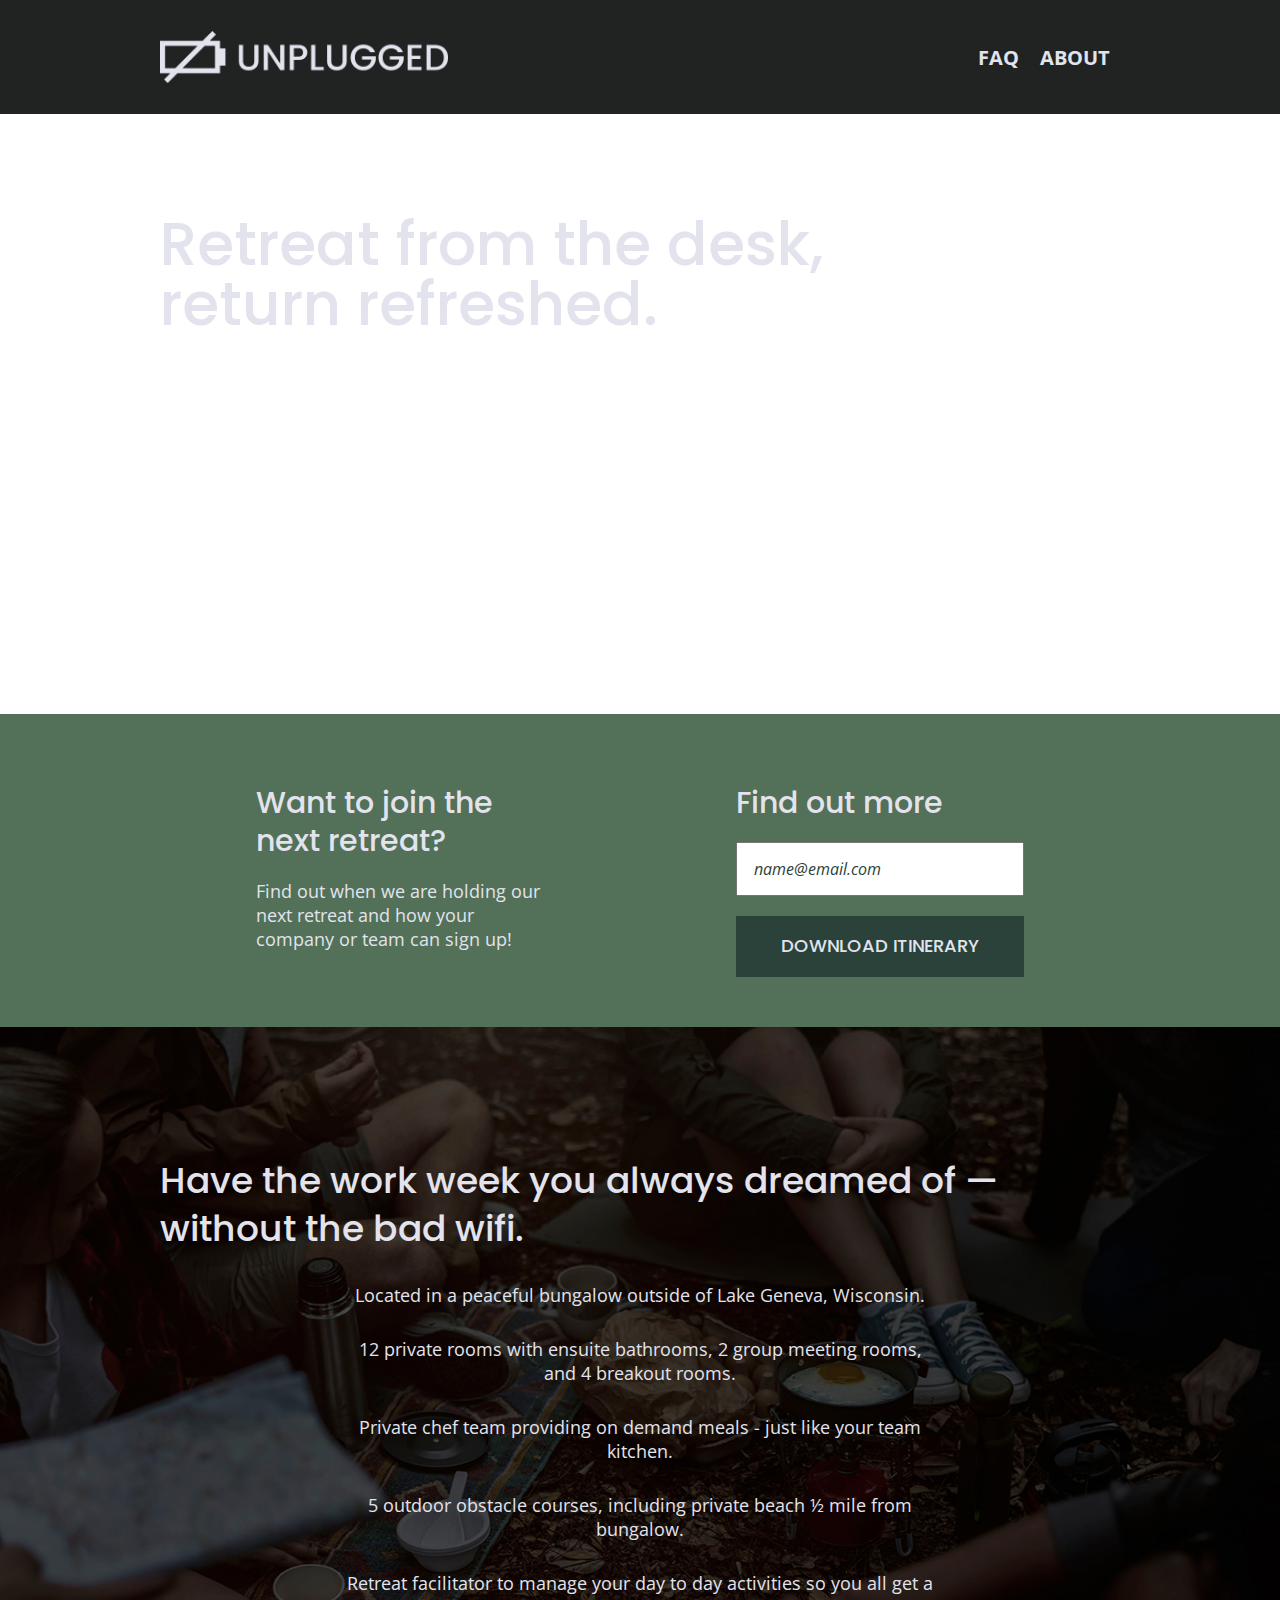
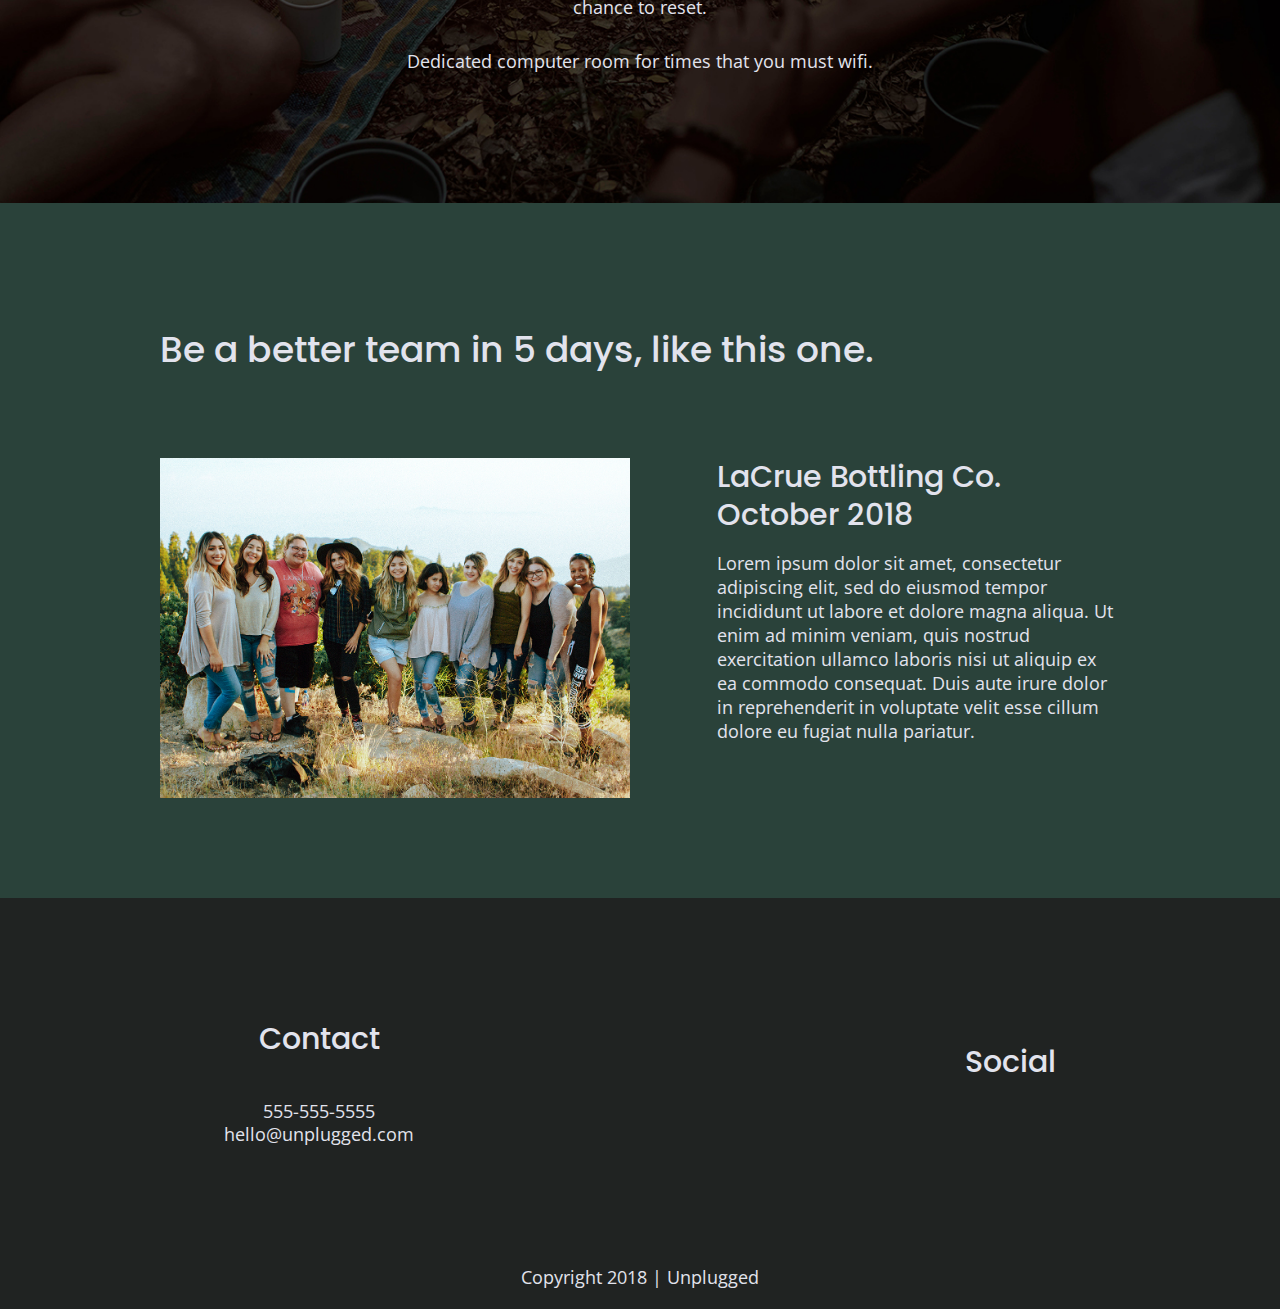
==== commit 684e32ec: "Added font icons" ====
--- a/index.html
+++ b/index.html
@@ -19,6 +19,8 @@
 
   <link rel="stylesheet" href="css/normalize.css">
   <link rel="stylesheet" href="css/main.css">
+  <!-- FontAwesome CDN version 5.5 -->
+  <link rel="stylesheet" href="https://use.fontawesome.com/releases/v5.5.0/css/all.css" integrity="sha384-B4dIYHKNBt8Bc12p+WXckhzcICo0wtJAoU8YZTY5qE0Id1GSseTk6S+L3BlXeVIU" crossorigin="anonymous">
 
   <!-- Google Fonts -->
   <link href="https://fonts.googleapis.com/css?family=Open+Sans:400,700|Poppins:500,700" rel="stylesheet">
@@ -73,32 +75,44 @@
           <h2>Have the work week you always dreamed of — without the bad wifi.</h2>
           <div class"features-items">
             <article>
-              <p class="fontawesome-icon"></p>
+              <p class="fontawesome-icon">
+                <i class="fas fa-campground"></i>
+              </p>
               <p class="features-item-description">Located in a peaceful bungalow outside of Lake Geneva, Wisconsin. </p>
             </article>
 
             <article>
-              <p class="fontawesome-icon"></p>
+              <p class="fontawesome-icon">
+                <i class="fas fa-bed"></i>
+              </p>
               <p class="features-item-description">12 private rooms with ensuite bathrooms, 2 group meeting rooms, and 4 breakout rooms.</p>
             </article>
 
             <article>
-              <p class="fontawesome-icon"></p>
+              <p class="fontawesome-icon">
+                <i class="fas fa-utensils"></i>
+              </p>
               <p class="features-item-description">Private chef team providing on demand meals - just like your team kitchen.</p>
             </article>
 
             <article>
-              <p class="fontawesome-icon"></p>
+              <p class="fontawesome-icon">
+                <i class="fas fa-shoe-prints"></i>
+              </p>
               <p class="features-item-description">5 outdoor obstacle courses, including private beach ½ mile from bungalow.</p>
             </article>
 
             <article>
-              <p class="fontawesome-icon"></p>
+              <p class="fontawesome-icon">
+                <i class="fas fa-smile"></i>
+              </p>
               <p class="features-item-description">Retreat facilitator to manage your day to day activities so you all get a chance to reset.</p>
             </article>
 
             <article>
-              <p class="fontawesome-icon"></p>
+              <p class="fontawesome-icon">
+                <i class="fas fa-wifi"></i>
+              </p>
               <p class="features-item-description">Dedicated computer room for times that you must wifi.</p>
             </article>
           </div>
--- a/css/main.css
+++ b/css/main.css
@@ -249,6 +249,7 @@
   background: url(../img/unplugged-retreat.jpg);
   background-size: cover;
   background-position: center;
+  min-height: 500px;
 }
 
 .hero-area h1 {
@@ -295,12 +296,12 @@
 
 /* Features */
 .features {
-  display: flex;
-  justify-content: center;
-  flex-flow: row wrap;
   background: url('../img/unplugged-retreat-features.jpg');
   background-size: cover;
   background-position: center;
+  display: flex;
+  justify-content: center;
+  flex-flow: row wrap;
 }
 
 .features h2 {
@@ -308,7 +309,7 @@
 }
 
 .features article {
-  width: 63%;
+  width: 100%;
   margin: 30px 0;
 }
 
@@ -317,6 +318,11 @@
   justify-content: center;
   align-items: center;
   flex-flow: row wrap;
+}
+
+.features i {
+  font-size: 3.75em;
+  margin-bottom: 40px;
 }
 
 .features p {
@@ -324,6 +330,7 @@
   text-align: center;
 }
 
+
 /* Reviews */
 .reviews {
   display: flex;
@@ -350,6 +357,22 @@
   align-items: center;
   flex-flow: row wrap;
   background-color: #527158;
+}
+
+.map figure {
+  width: 100%;
+  height: 0;
+  padding-bottom: 125%;
+  overflow: hidden;
+  position: relative;
+}
+
+.map iframe {
+  width: 100%;
+  height: 100%;
+  position: absolute;
+  top: 0;
+  left: 0;
 }
 
 .contact-section {
@@ -640,6 +663,10 @@
     width: 45%;
   }
 
+  .map figure {
+    padding-bottom: 45.5%;
+  }
+
   .contact-section .content-wrapper h2 {
     width: 80%;
   }
@@ -747,6 +774,10 @@
   /*=========================================
   About Page
   ==========================================*/
+
+  .map figure {
+    padding-bottom: 37.5%;
+  }
 
   .mission h2,
   .contact-section .content-wrapper h2 {
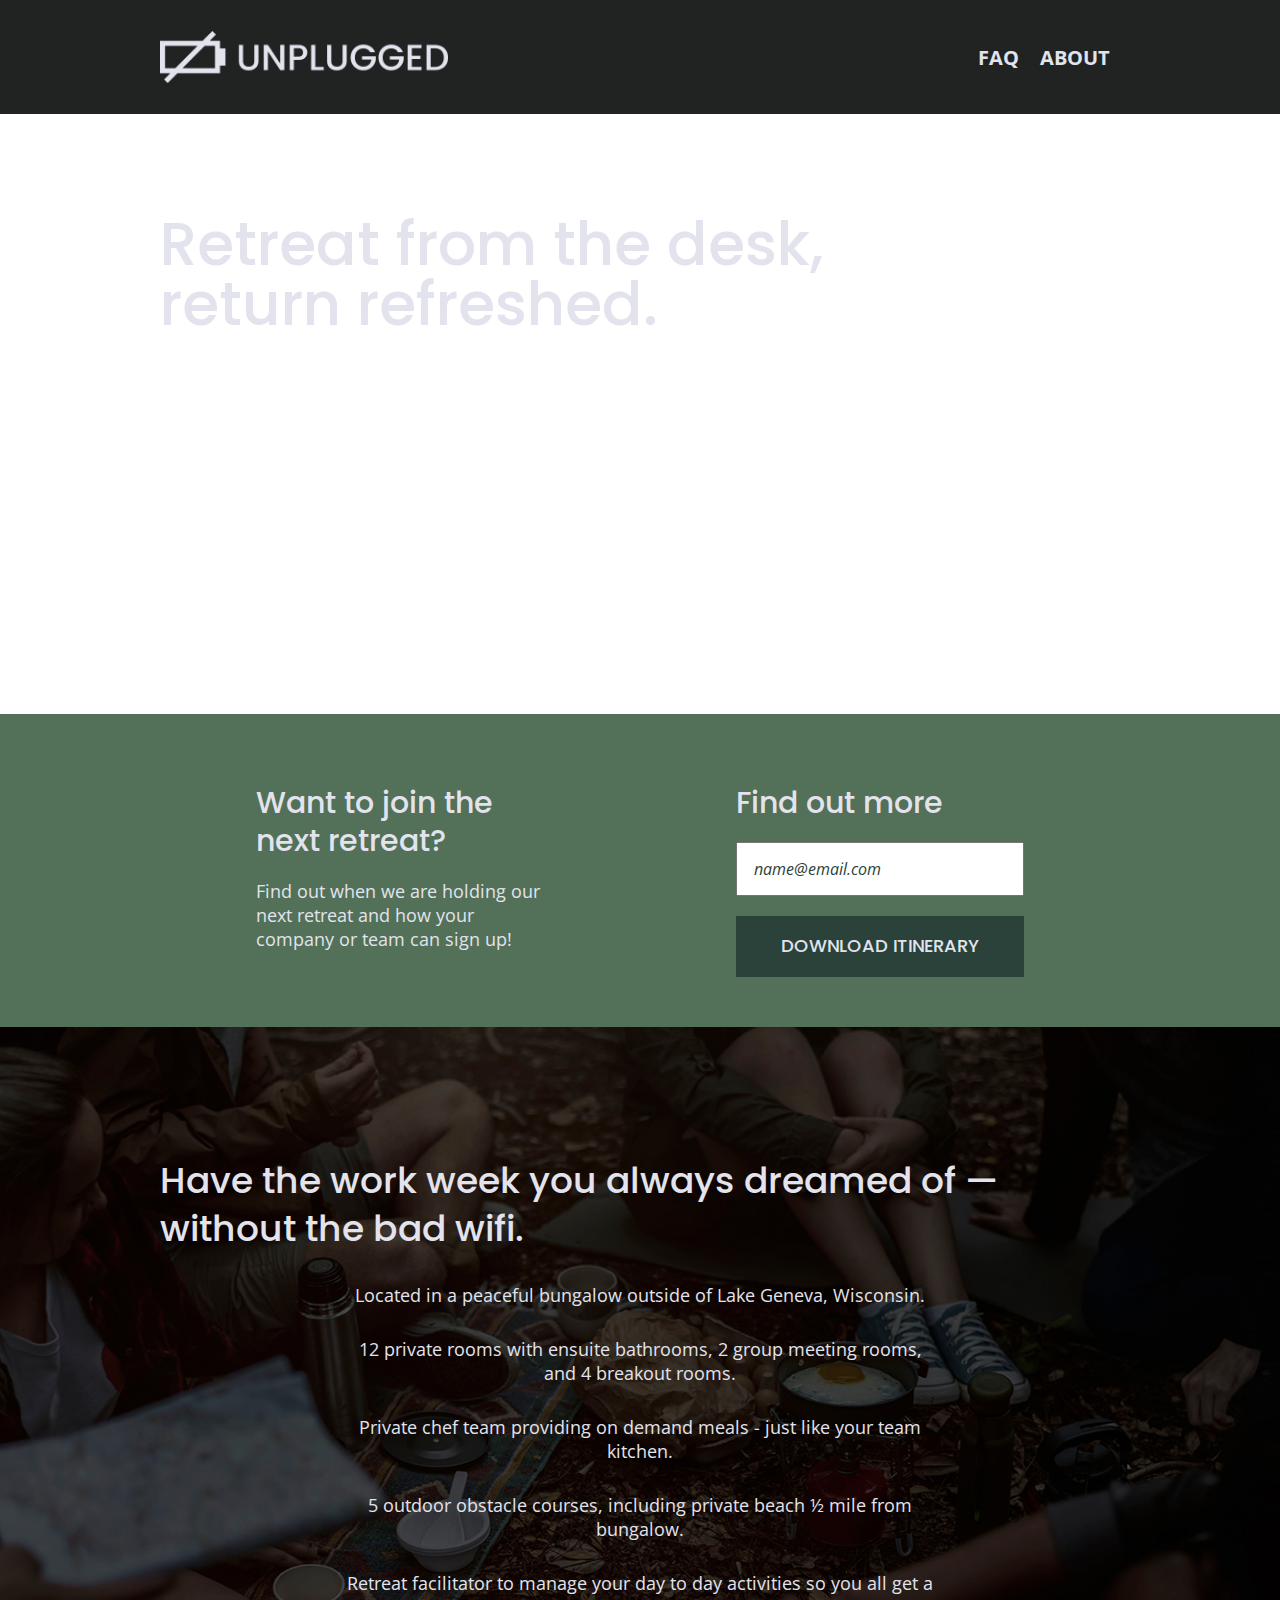
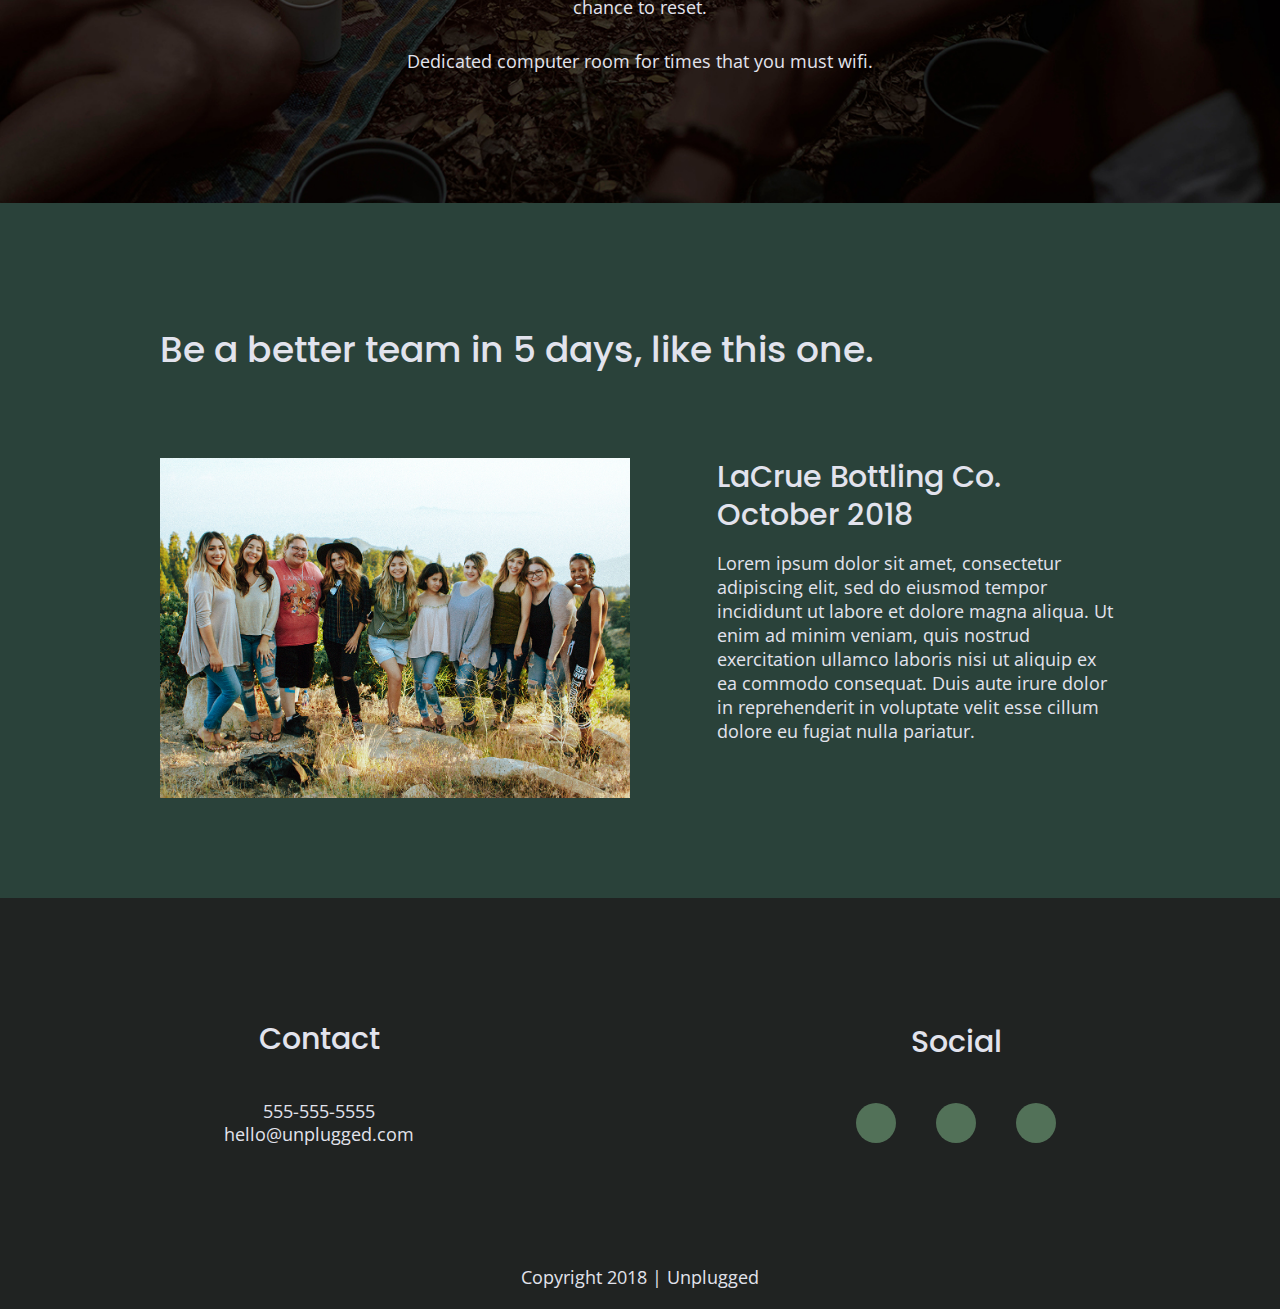
==== commit 112f0be4: "Added social media icons" ====
--- a/index.html
+++ b/index.html
@@ -156,9 +156,15 @@
         <div class="social">
           <h4>Social</h4>
           <div class="social-icons">
-            <p><a href="https://www.facebook.com/yoursite" target="_blank"></a></p>
-            <p><a href="https://www.twitter.com/yoursite" target="_blank"></a></p>
-            <p><a href="https://www.instagram/yoursite" target="_blank"></a></p>
+            <p>
+              <a href="https://www.facebook.com/yoursite" target="_blank"><i class="fab fa-facebook"></i></a>
+            </p>
+            <p>
+              <a href="https://www.twitter.com/yoursite" target="_blank"><i class="fab fa-twitter"></i></a>
+            </p>
+            <p>
+              <a href="https://www.instagram/yoursite" target="_blank"><i class="fab fa-instagram"></i></a>
+            </p>
           </div>
         </div>
       </div> <!-- footer content ends -->
--- a/css/main.css
+++ b/css/main.css
@@ -230,9 +230,17 @@
 }
 
 footer .social-icons p {
-  display: flex;
-  justify-content: center;
-  align-items: center;
+  background-color: #527158;
+  border-radius: 50%;
+  width: 40px;
+  height: 40px;
+  display: flex;
+  justify-content: center;
+  align-items: center;
+}
+
+footer .social-icons p i {
+  font-size: 1.3125em;
 }
 
 footer .copyright {
@@ -644,6 +652,11 @@
       line-height: 1.285;
   }
 
+  footer .social-icons {
+    width: 12.5em;
+    justify-content: space-between;
+  }
+
   footer .copyright {
     width: 100%;
   }
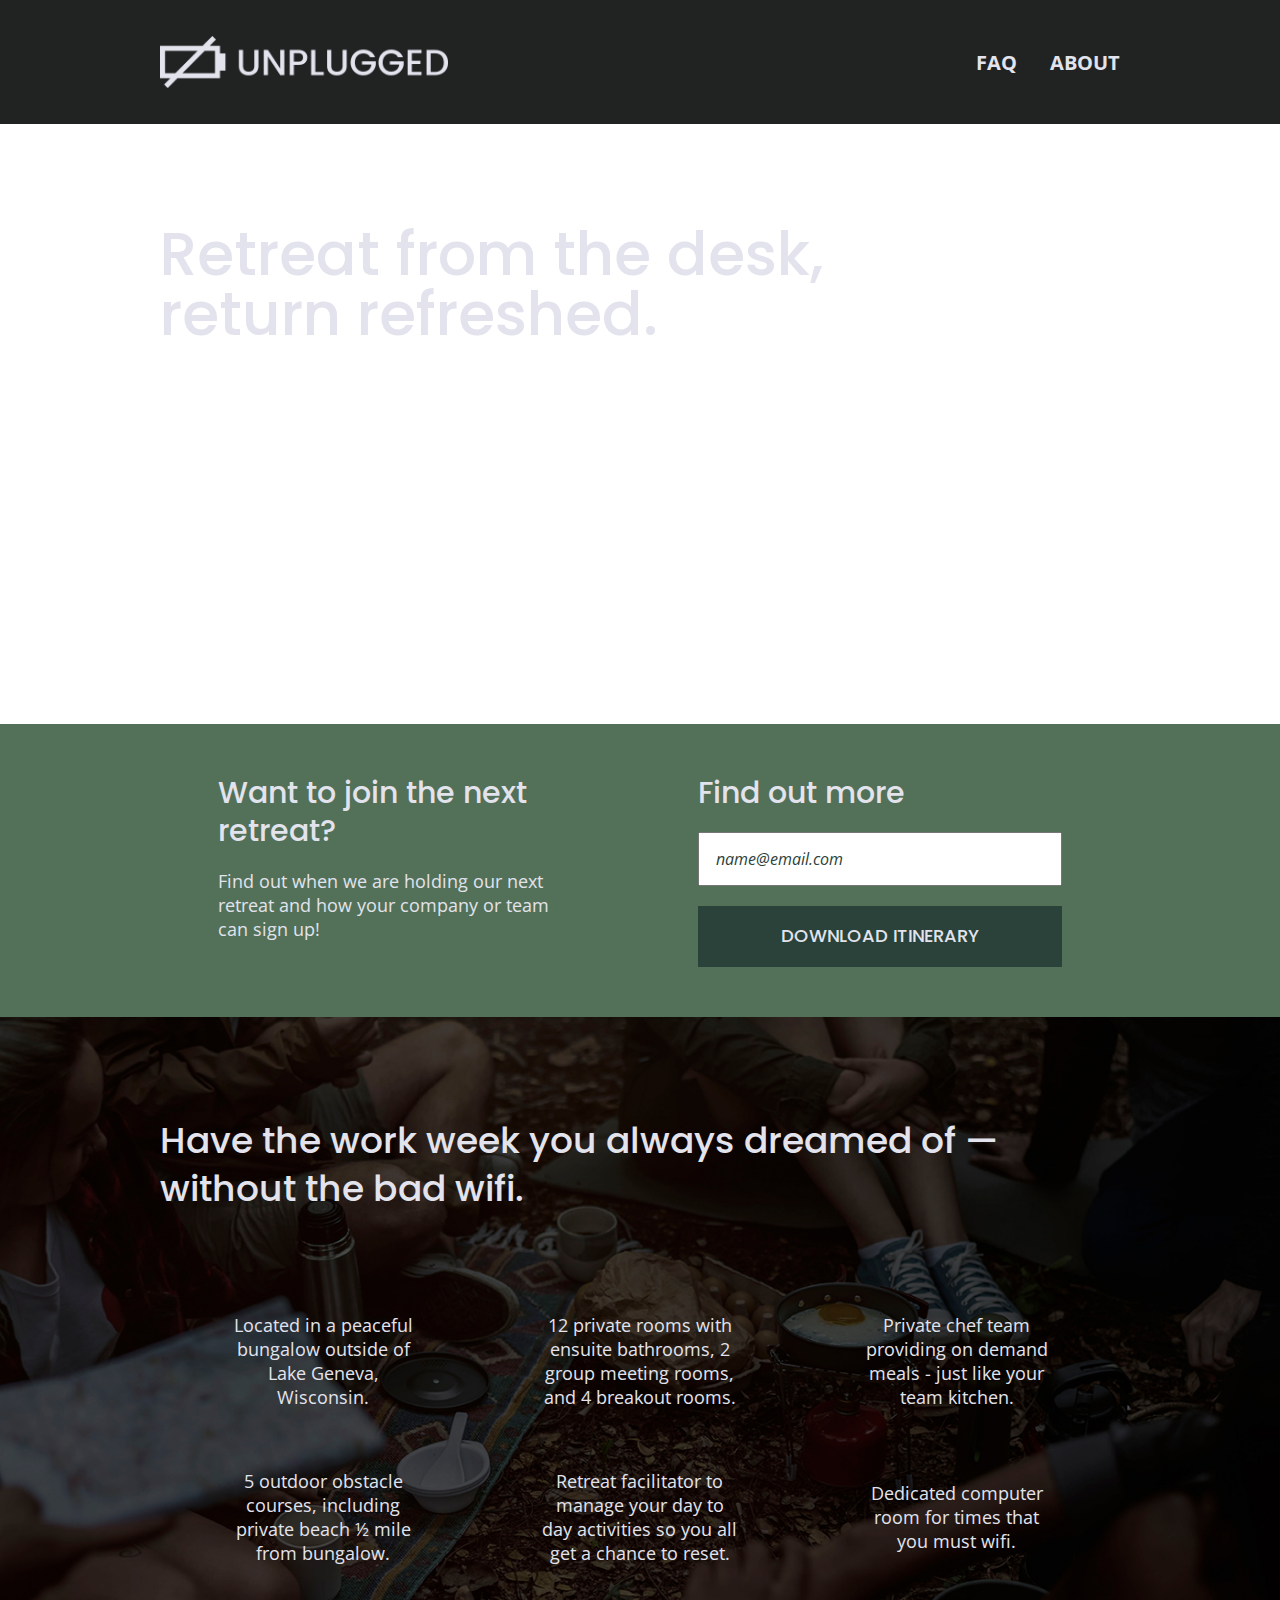
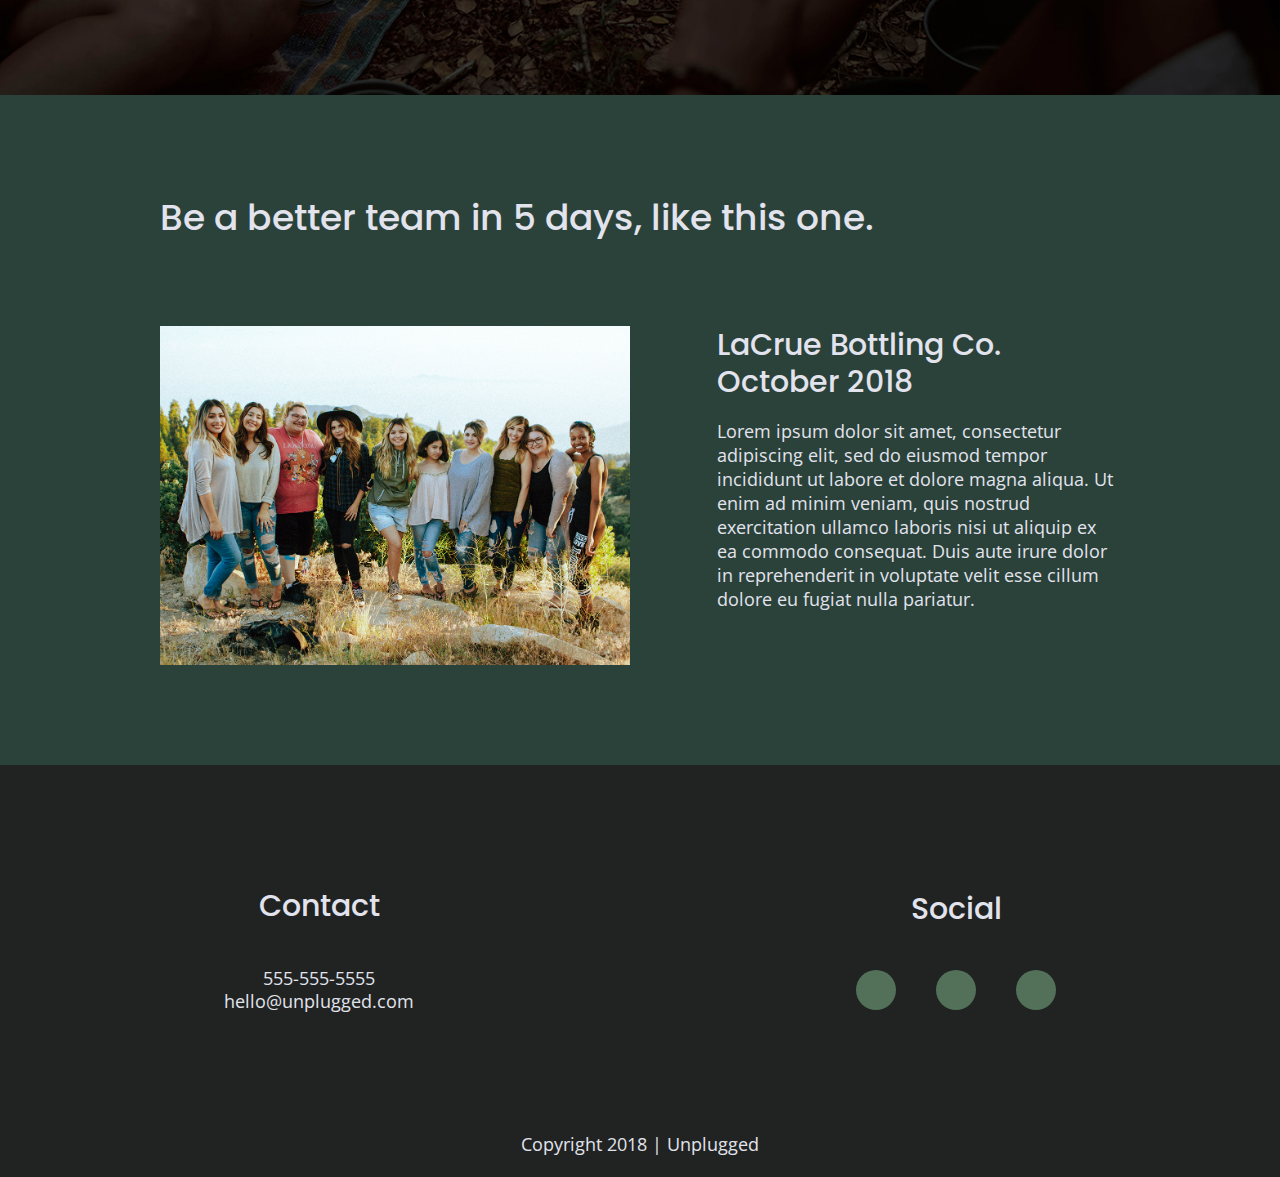
==== commit 9a082c86: "Added final styles" ====
--- a/index.html
+++ b/index.html
@@ -73,7 +73,7 @@
       <section class="features">
         <div class="content-wrapper">
           <h2>Have the work week you always dreamed of — without the bad wifi.</h2>
-          <div class"features-items">
+          <div class="features-items">
             <article>
               <p class="fontawesome-icon">
                 <i class="fas fa-campground"></i>
--- a/css/main.css
+++ b/css/main.css
@@ -158,7 +158,7 @@
 }
 
 header {
-  padding: 15px 0;
+  padding: 15px 0 0 0;
 }
 
 header .content-wrapper {
@@ -167,6 +167,7 @@
   align-items: center;
   flex-flow: row wrap;
   margin: 0;
+  width: 100%
 }
 
 header figure {
@@ -181,7 +182,7 @@
   background: #3a3a3a;
   height: 1px;
   width: 100%;
-  margin: 10px 0 20px 0;
+  margin: 10px 0 0 0;
 }
 
 header nav {
@@ -199,6 +200,7 @@
   display: flex;
   justify-content: space-around;
   width: 100%;
+  padding-left: 0;
 }
 
 header nav ul li {
@@ -216,7 +218,7 @@
 
 footer .content-wrapper {
   width: 55%;
-  margin: 50px 0;
+  margin: 30px 0 30px 0;
 }
 
 footer .contact {
@@ -265,6 +267,7 @@
   font-family: 'Poppins', Helvetica, Arial, sans-serif;
   font-weight: 500;
   line-height: 1.2;
+  margin: 0 0.67em 0 0;
 }
 
 /* Aside */
@@ -274,6 +277,10 @@
   align-items: center;
   flex-flow: row wrap;
   background-color: #527158;
+}
+
+aside .content-wrapper{
+  margin-top: 10px;
 }
 
 aside .form{
@@ -314,10 +321,11 @@
 
 .features h2 {
   margin-bottom: 60px;
+  margin-top: 0;
 }
 
 .features article {
-  width: 100%;
+  width: 63%;
   margin: 30px 0;
 }
 
@@ -348,6 +356,7 @@
 }
 
 .reviews h2 {
+  margin-top: 5px;
   margin-bottom: 40px;
   line-height: 1;
 }
@@ -365,6 +374,10 @@
   align-items: center;
   flex-flow: row wrap;
   background-color: #527158;
+}
+
+.mission .content-wrapper {
+  margin-top: 25px;
 }
 
 .map figure {
@@ -389,6 +402,10 @@
   align-items: center;
   flex-flow: row wrap;
   background-color: #2a423a;
+}
+
+.contact-section .content-wrapper{
+  margin-top: 25px;
 }
 
 .contact-content p {
@@ -531,6 +548,7 @@
   h3 {
     font-size: 1.5em;
     line-height: 1.25;
+    margin-top: 0;
   }
 
   /* Header */
@@ -554,10 +572,6 @@
 
   header nav ul {
     justify-content: space-between;
-  }
-
-  header nav ul li {
-    padding: 10px;
   }
 
   .header-divider {
@@ -583,15 +597,15 @@
     flex-flow: row wrap;
   }
 
-  aside .content-wrapper .form-desctription,
+  aside .content-wrapper .form-description,
   aside .content-wrapper .form {
-    width: 40%;
+    width: 45%;
     margin: 0;
   }
 
   /* Features */
   .features h2 {
-    margin-bottom: 20px;
+    margin-bottom: 10px;
   }
 
   .features article {
@@ -665,6 +679,10 @@
   About Page
   ====================================================*/
 
+  .mission .content-wrapper {
+    margin-top: 70px;
+  }
+
   .mission-content {
     display: flex;
     justify-content: space-between;
@@ -682,6 +700,7 @@
 
   .contact-section .content-wrapper h2 {
     width: 80%;
+    margin-top: 75px;
   }
 
   .contact-content {
@@ -698,16 +717,27 @@
   FAQ Page
   ===================================================*/
 
+  header {
+    padding: 30px;
+  }
+
+  header nav {
+    font-size: 1em;
+  }
+
   .faq .content-wrapper {
     justify-content: space-between;
+    margin-bottom: 90px;
   }
 
   .faq-content {
     flex-basis: 45%;
+    margin-bottom: 5px;
   }
 
   .faq h2 {
     width: 100%;
+    margin-top: 46px;
   }
 
   .faq h4,
@@ -755,7 +785,7 @@
 
   aside .content-wrapper .form-description,
   aside .content-wrapper .form {
-    width: 30%;
+    width: 38%;
   }
 
   .form-description p {
@@ -765,6 +795,7 @@
   /*Features*/
   .features h2 {
     width: 90%;
+    margin-bottom: 70px;
   }
 
   .features article {
@@ -772,6 +803,10 @@
   }
 
   /*Reviews*/
+  .reviews .content-wrapper {
+    margin-top: 100px;
+  }
+
   .reviews h2 {
     padding-bottom: 50px;
   }
@@ -792,10 +827,26 @@
     padding-bottom: 37.5%;
   }
 
+  .mission h2 {
+    margin-bottom: 12px;
+  }
+
   .mission h2,
   .contact-section .content-wrapper h2 {
-    width: 95%;
+    width: 100%;
     font-size: 3em;
+  }
+
+  .mission-content {
+    padding-top: 0px;
+  }
+
+  .contact-content {
+    width: 85%;
+  }
+
+  .contact-section h2 {
+    margin-bottom: 5px;
   }
 
   .contact-content h4 {
@@ -805,6 +856,15 @@
   /*==========================================
   FAQ Page
   ==========================================*/
+
+  header {
+    padding: 30px;
+  }
+
+  header nav {
+    font-size: 1.125em;
+    width: 15%;
+  }
 
   .faq h2 {
     width: 100%;
